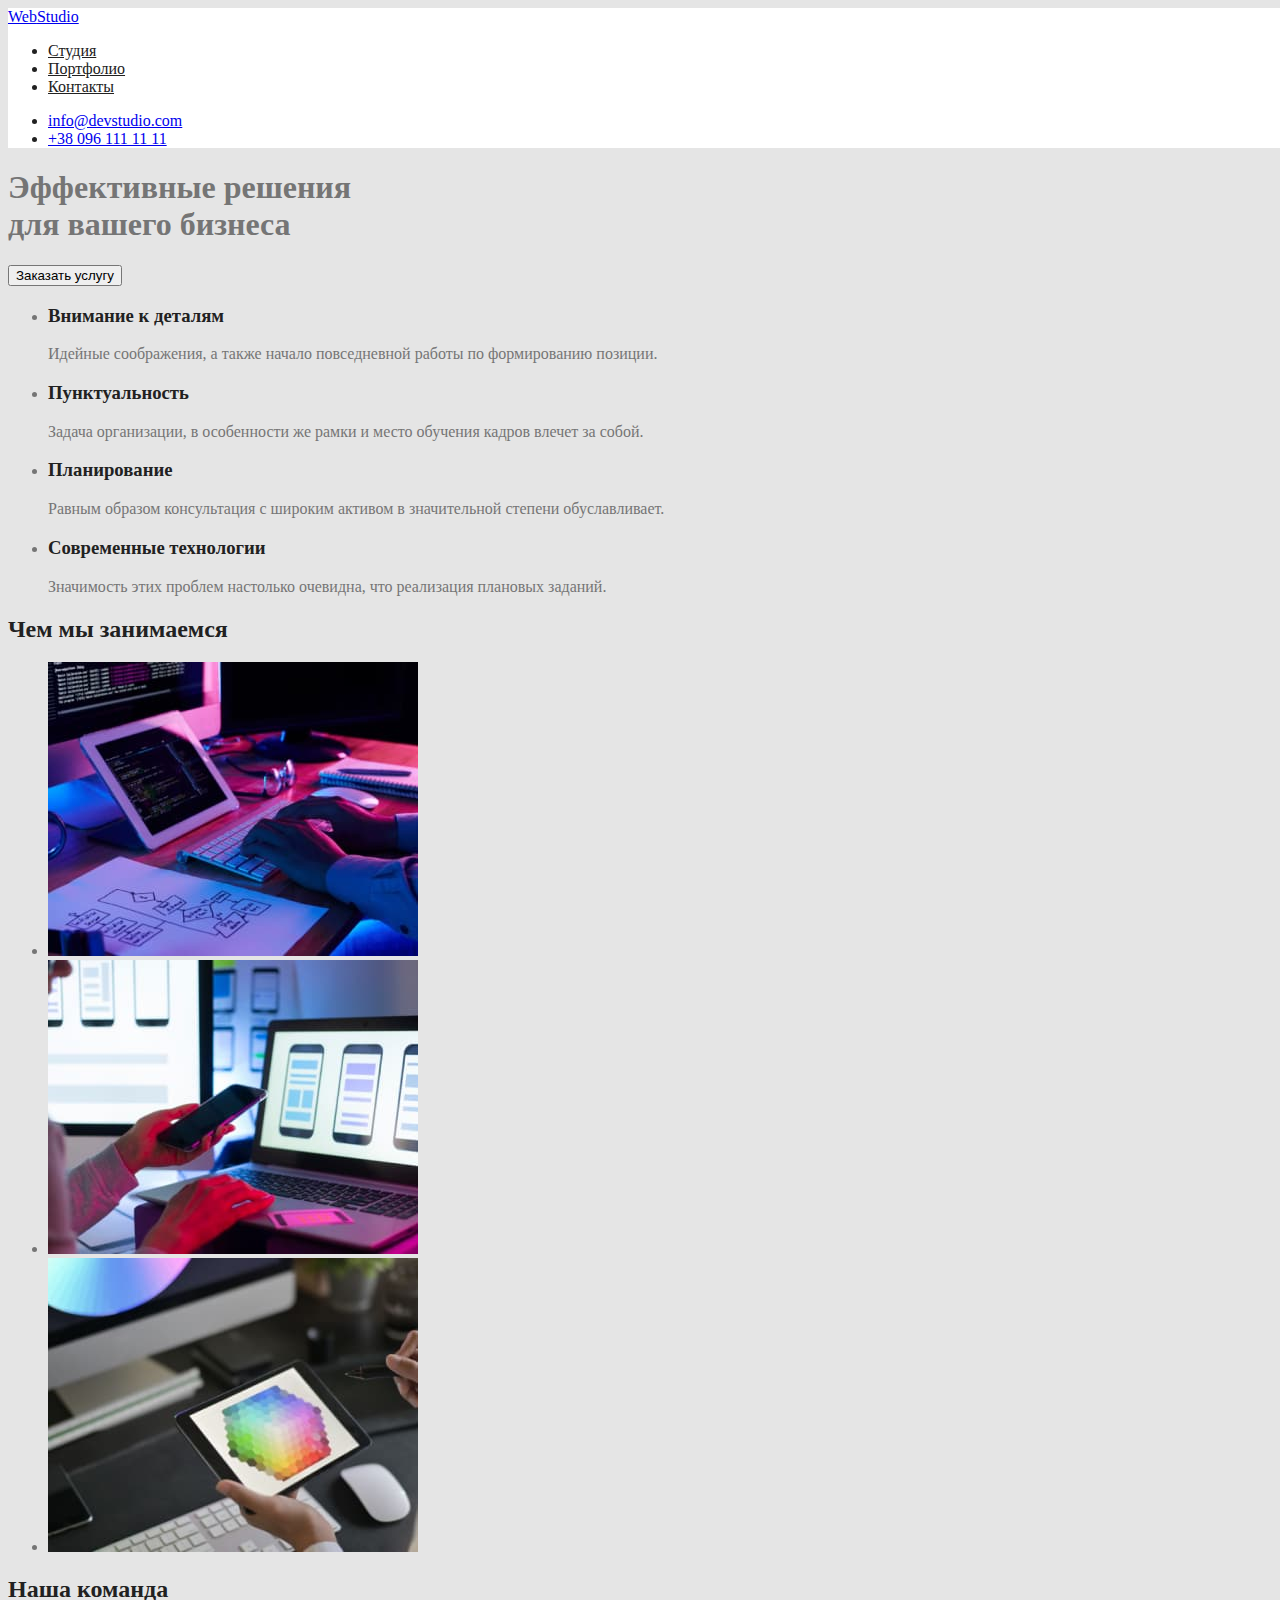
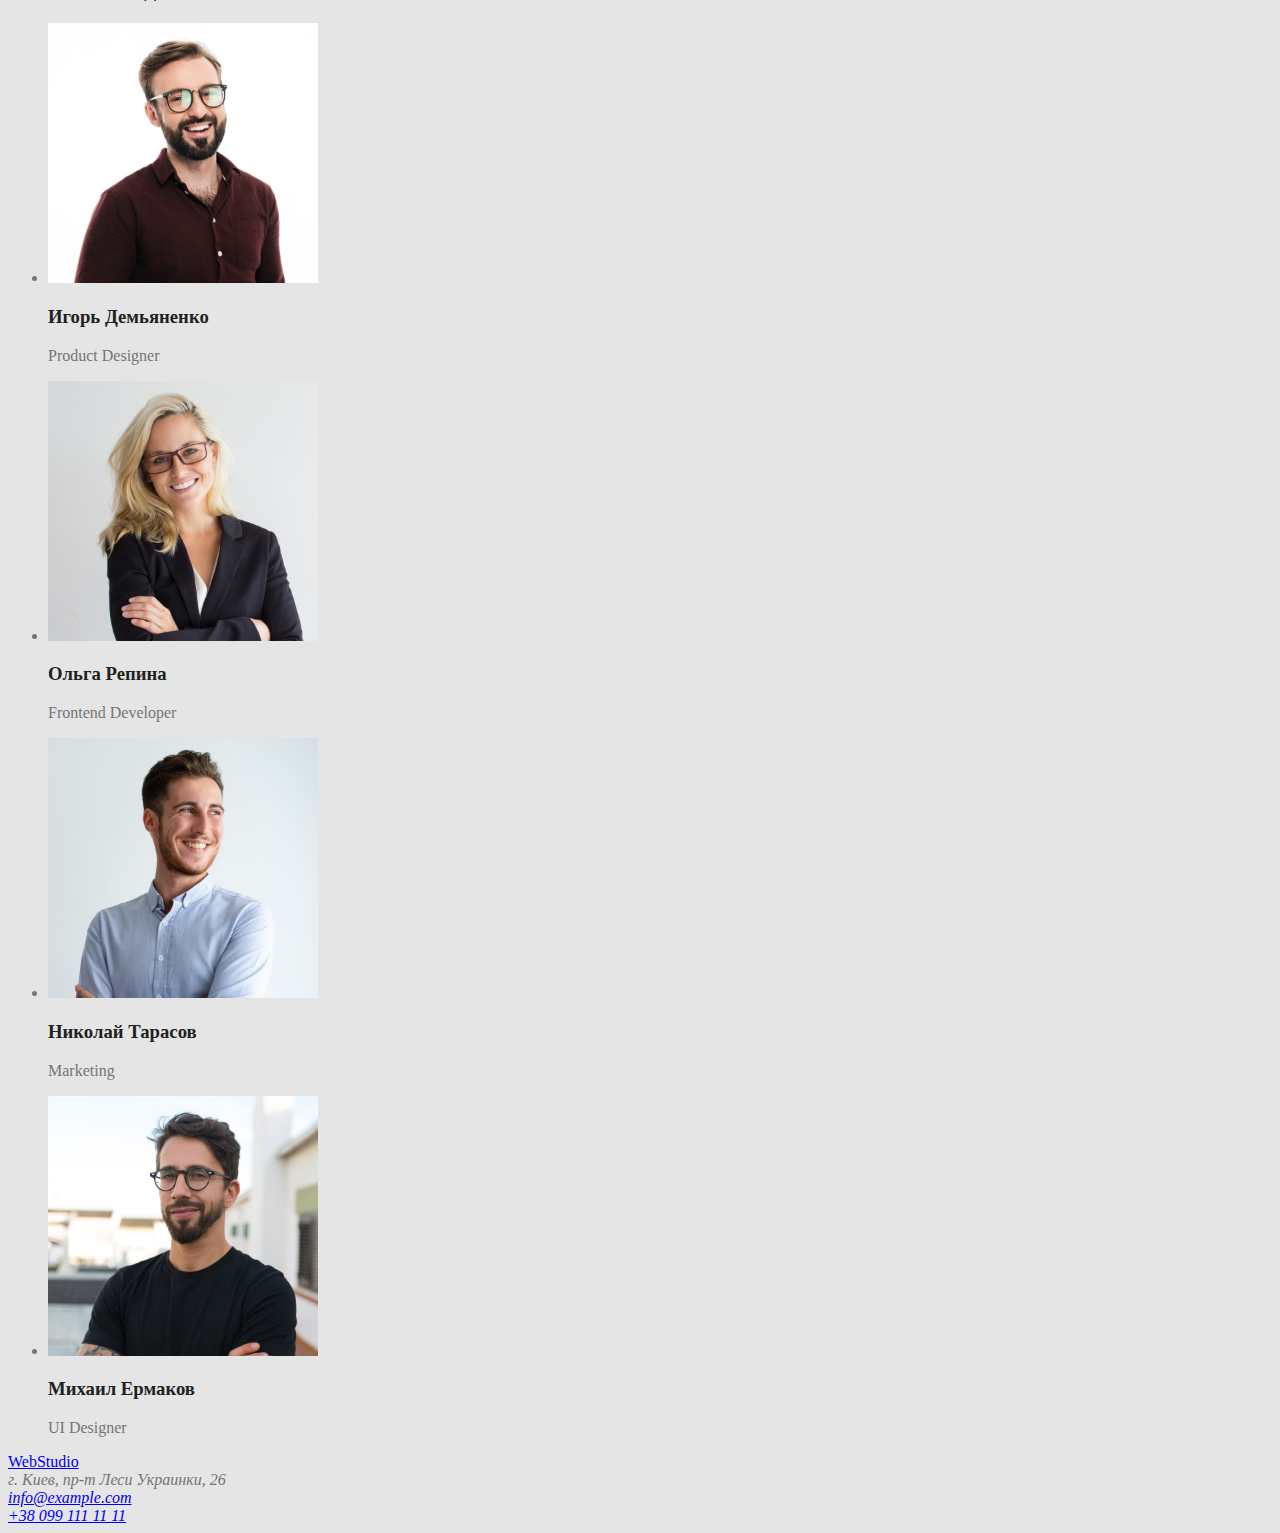
==== index.html @ e519d894 "add color of main text and titles" ====
<!DOCTYPE html>
<html lang="ru">
  <head>
    <meta charset="UTF-8" />
    <meta http-equiv="X-UA-Compatible" content="IE=edge" />
    <meta name="viewport" content="width=device-width, initial-scale=1.0" />
    <title>WebStudio</title>
    <link rel="stylesheet" href="./css/styles.css" />
  </head>
  <body>
    <!-- Шапка -->
    <header class="head">
      <nav>
        <a class="logo" href="./index.html" lang="en"
          ><span class="logo-color">Web</span>Studio</a
        >
        <ul>
          <li><a class="title" href="./index.html">Студия</a></li>
          <li><a class="title" href="./portfolio.html">Портфолио</a></li>
          <li><a class="title" href="">Контакты</a></li>
        </ul>
      </nav>
      <ul>
        <li><a href="mailto:info@devstudio.com">info@devstudio.com</a></li>
        <li><a href="tel:+380961111111">+38 096 111 11 11</a></li>
      </ul>
    </header>
    <main>
      <!-- Секция герой -->
      <section class="hero">
        <h1>
          Эффективные решения <br />
          для вашего бизнеса
        </h1>
        <button type="button">Заказать услугу</button>
      </section>
      <!-- Секция без заголовка -->
      <section>
        <h2 hidden>Ценности нашей компании</h2>
        <ul>
          <li>
            <h3 class="title">Внимание к деталям</h3>
            <p>
              Идейные соображения, а также начало повседневной работы по
              формированию позиции.
            </p>
          </li>
          <li>
            <h3 class="title">Пунктуальность</h3>
            <p>
              Задача организации, в особенности же рамки и место обучения кадров
              влечет за собой.
            </p>
          </li>
          <li>
            <h3 class="title">Планирование</h3>
            <p>
              Равным образом консультация с широким активом в значительной
              степени обуславливает.
            </p>
          </li>
          <li>
            <h3 class="title">Современные технологии</h3>
            <p>
              Значимость этих проблем настолько очевидна, что реализация
              плановых заданий.
            </p>
          </li>
        </ul>
      </section>
      <!-- Чем занимаемся -->
      <section>
        <h2 class="title">Чем мы занимаемся</h2>
        <ul>
          <li>
            <img
              width="370"
              src="./images/img-1-section-2.jpg"
              alt="Изображение работы с планшетом и компьютером"
            />
          </li>
          <li>
            <img
              width="370"
              src="./images/img-2-section-2.jpg"
              alt="Изображение работы с ноутбуком и телефоном"
            />
          </li>
          <li>
            <img
              width="370"
              src="./images/img-3-section-2.jpg"
              alt="Изображение работы с планшетом"
            />
          </li>
        </ul>
      </section>
      <!-- Наша команда -->
      <section>
        <h2 class="title">Наша команда</h2>
        <ul>
          <li>
            <img
              width="270"
              src="./images/img-product-designer.jpg"
              alt="Фото Игорь Демьяненко"
            />
            <h3 class="title">Игорь Демьяненко</h3>
            <p lang="en">Product Designer</p>
          </li>
          <li>
            <img
              width="270"
              src="./images/img-frontend-developer.jpg"
              alt="Фото Ольга Репина"
            />
            <h3 class="title">Ольга Репина</h3>
            <p lang="en">Frontend Developer</p>
          </li>
          <li>
            <img
              width="270"
              src="./images/img-marketing.jpg"
              alt="Фото Николай Тарасов"
            />
            <h3 class="title">Николай Тарасов</h3>
            <p lang="en">Marketing</p>
          </li>
          <li>
            <img
              width="270"
              src="./images/img-ui-designer.jpg"
              alt="Фото Михаил Ермаков"
            />
            <h3 class="title">Михаил Ермаков</h3>
            <p lang="en">UI Designer</p>
          </li>
        </ul>
      </section>
    </main>
    <!-- Подвал -->
    <footer>
      <a href="./index.html" lang="en"><span>Web</span>Studio</a>
      <address>
        г. Киев, пр-т Леси Украинки, 26 <br />
        <a href="mailto:info@example.com">info@example.com</a> <br />
        <a href="tel:+380991111111">+38 099 111 11 11</a> <br />
      </address>
    </footer>
  </body>
</html>
---- css/styles.css ----
/* Основной цвет текста  #757575*/
/* Цвет текста заголовков #212121 */
/* Цвет текста адреса (почта и тел) rgba(255, 255, 255, 0.6) */
/* Цвет текста при активности #2196F3 */
:root {
  --title-color: #212121;
  --main-text-color: #757575;
}

body {
  width: 1600px;
  color: var(--main-text-color);
  background-color: #e5e5e5;
}

.head {
  color: var(--title-color);
  background-color: #ffffff;
}

.title {
  color: var(--title-color);
}
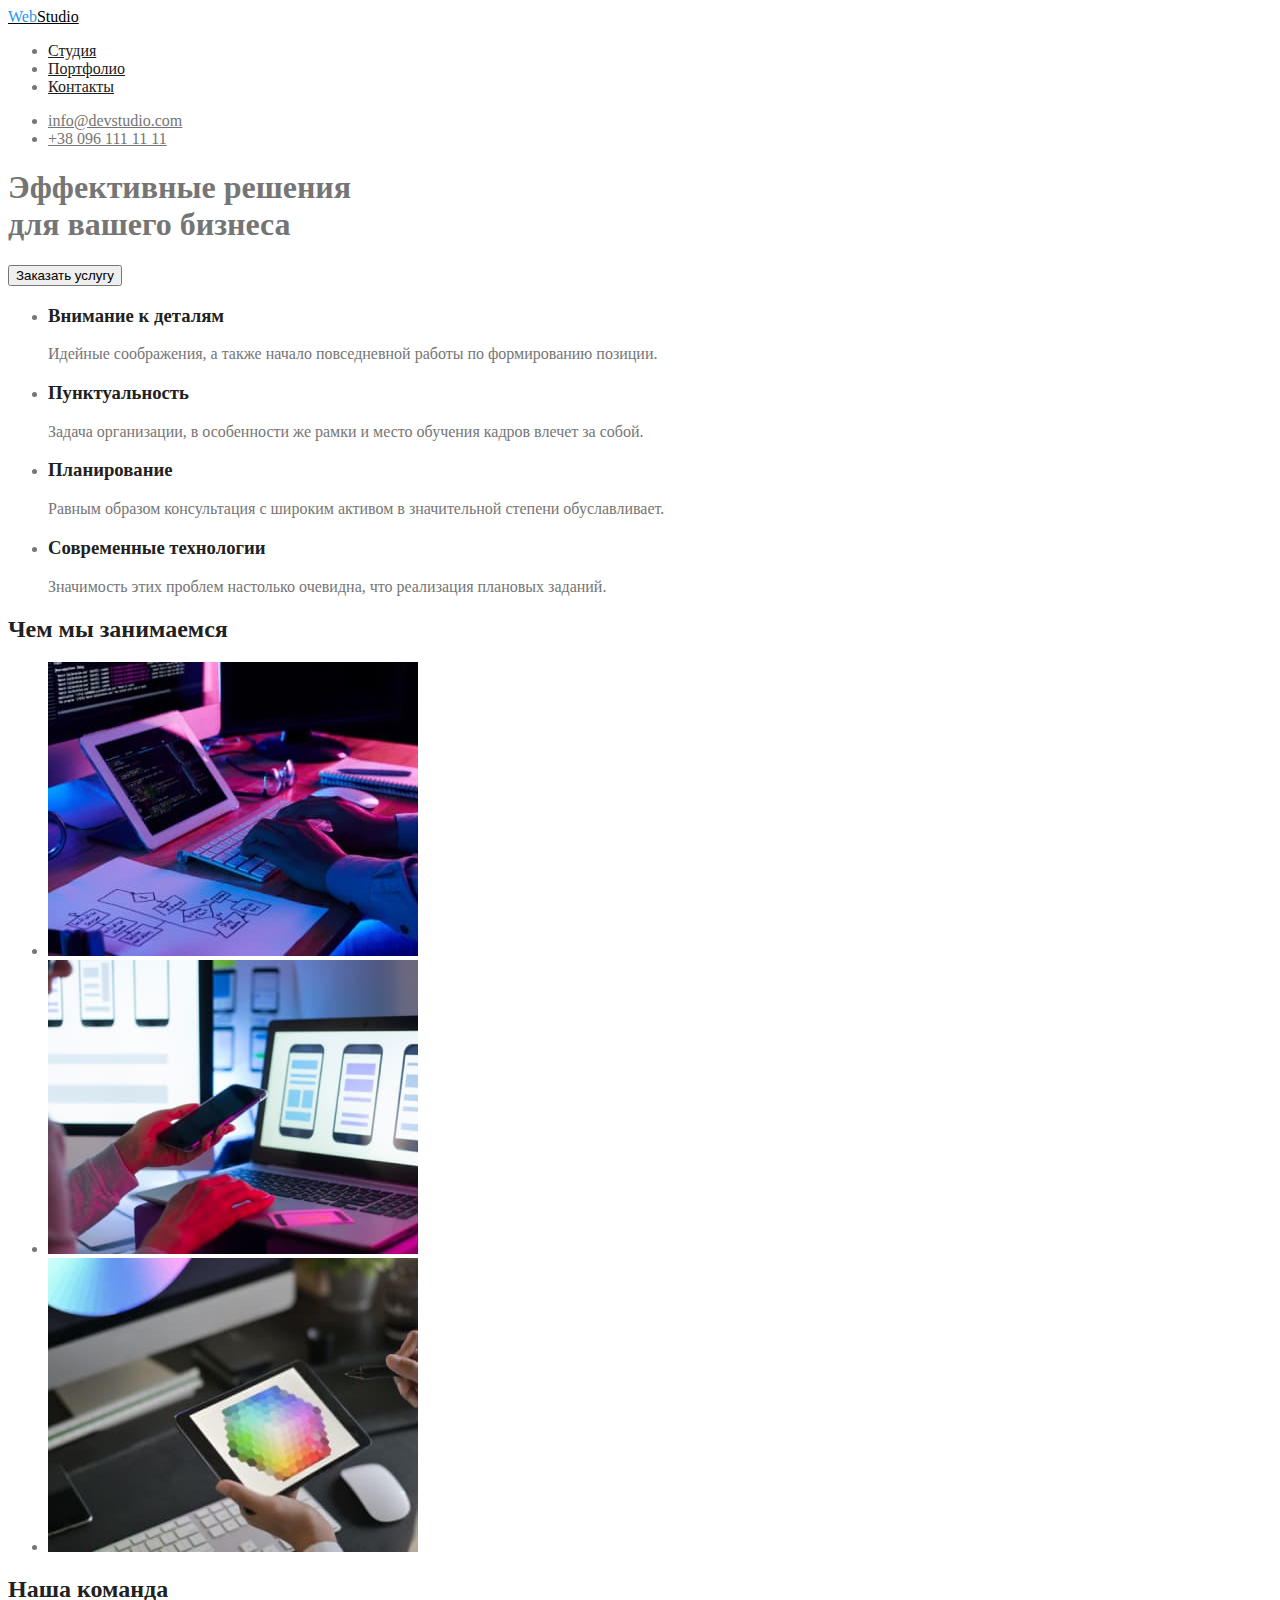
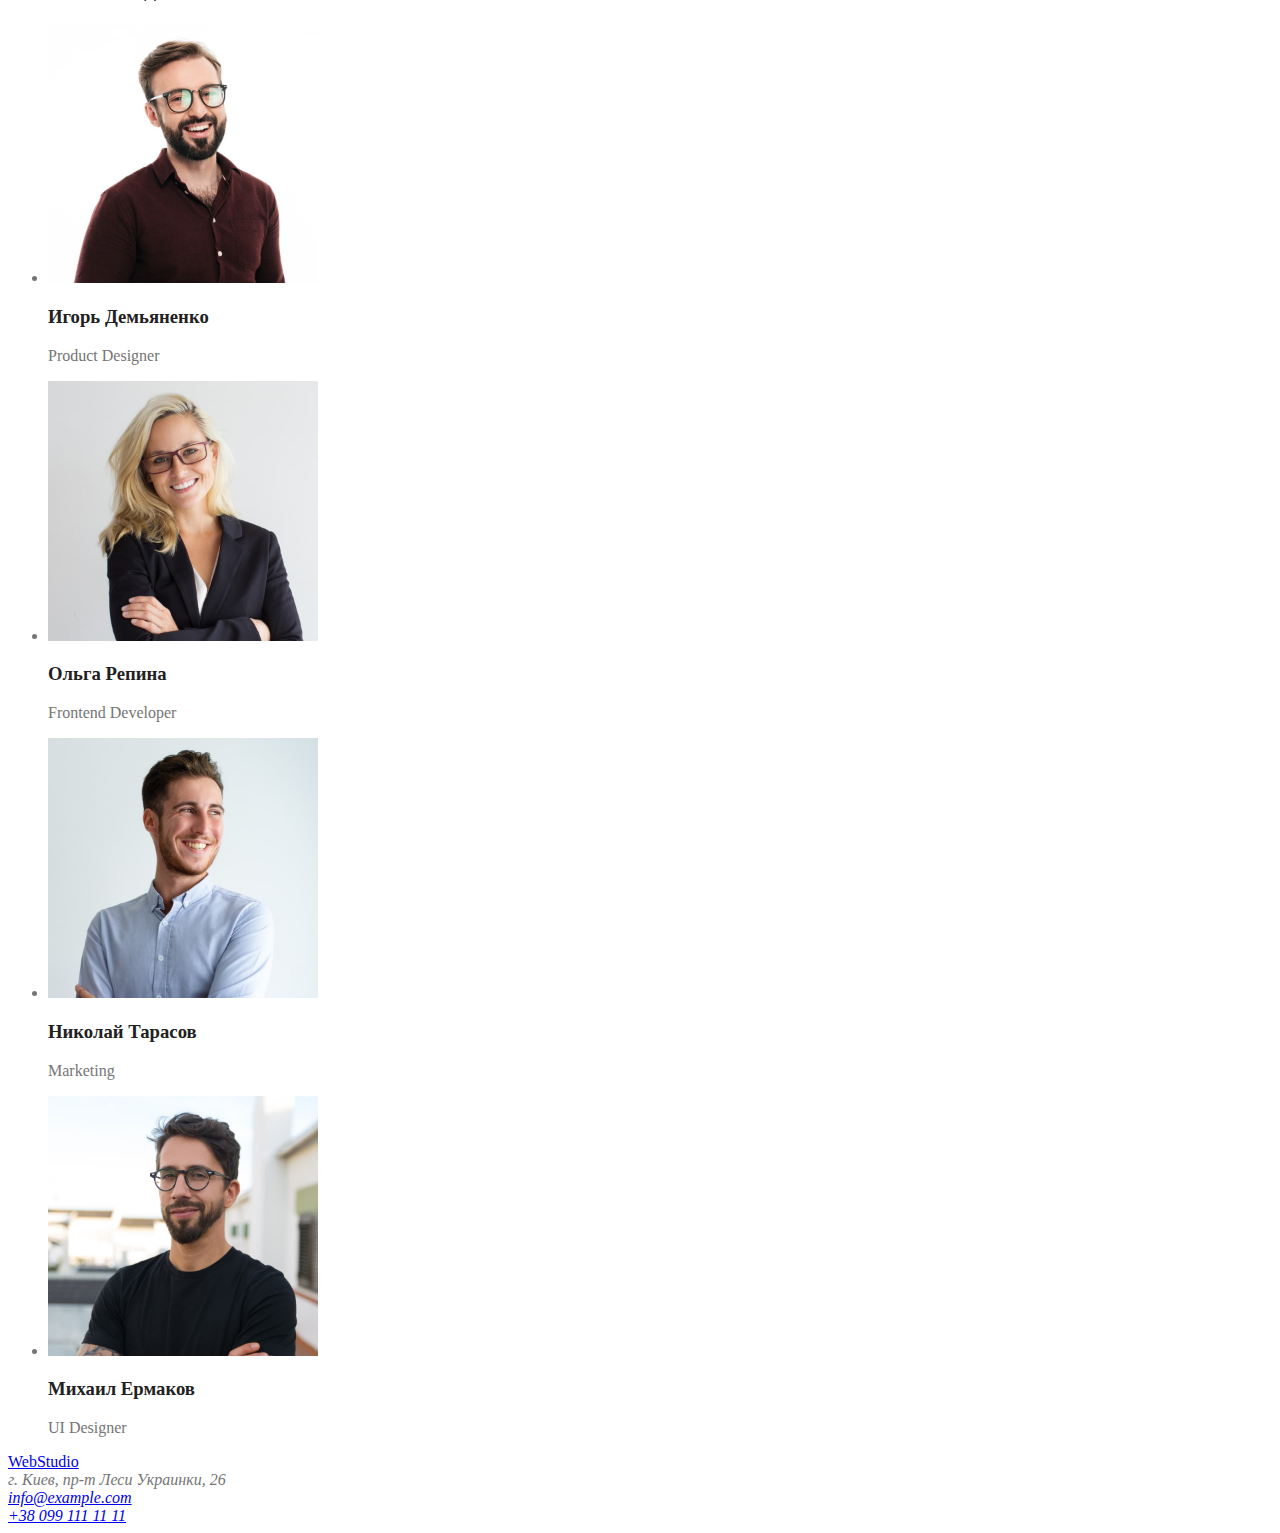
==== commit 91599e7a: "finish header text color and focus" ====
--- a/index.html
+++ b/index.html
@@ -21,8 +21,14 @@
         </ul>
       </nav>
       <ul>
-        <li><a href="mailto:info@devstudio.com">info@devstudio.com</a></li>
-        <li><a href="tel:+380961111111">+38 096 111 11 11</a></li>
+        <li>
+          <a class="tel-mail" href="mailto:info@devstudio.com"
+            >info@devstudio.com</a
+          >
+        </li>
+        <li>
+          <a class="tel-mail" href="tel:+380961111111">+38 096 111 11 11</a>
+        </li>
       </ul>
     </header>
     <main>
--- a/css/styles.css
+++ b/css/styles.css
@@ -5,19 +5,37 @@
 :root {
   --title-color: #212121;
   --main-text-color: #757575;
+  --activ-text-color: #2196f3;
 }
 
 body {
   width: 1600px;
   color: var(--main-text-color);
-  background-color: #e5e5e5;
-}
-
-.head {
-  color: var(--title-color);
   background-color: #ffffff;
 }
 
 .title {
   color: var(--title-color);
 }
+
+.head .logo {
+  color: #000000;
+}
+
+.head .logo-color {
+  color: #2196f3;
+}
+
+.head .tel-mail {
+  color: var(--main-text-color);
+}
+
+.head .title:hover,
+.head .title:focus {
+  color: var(--activ-text-color);
+}
+
+.head .tel-mail:hover,
+.head .tel-mail:focus {
+  color: var(--activ-text-color);
+}
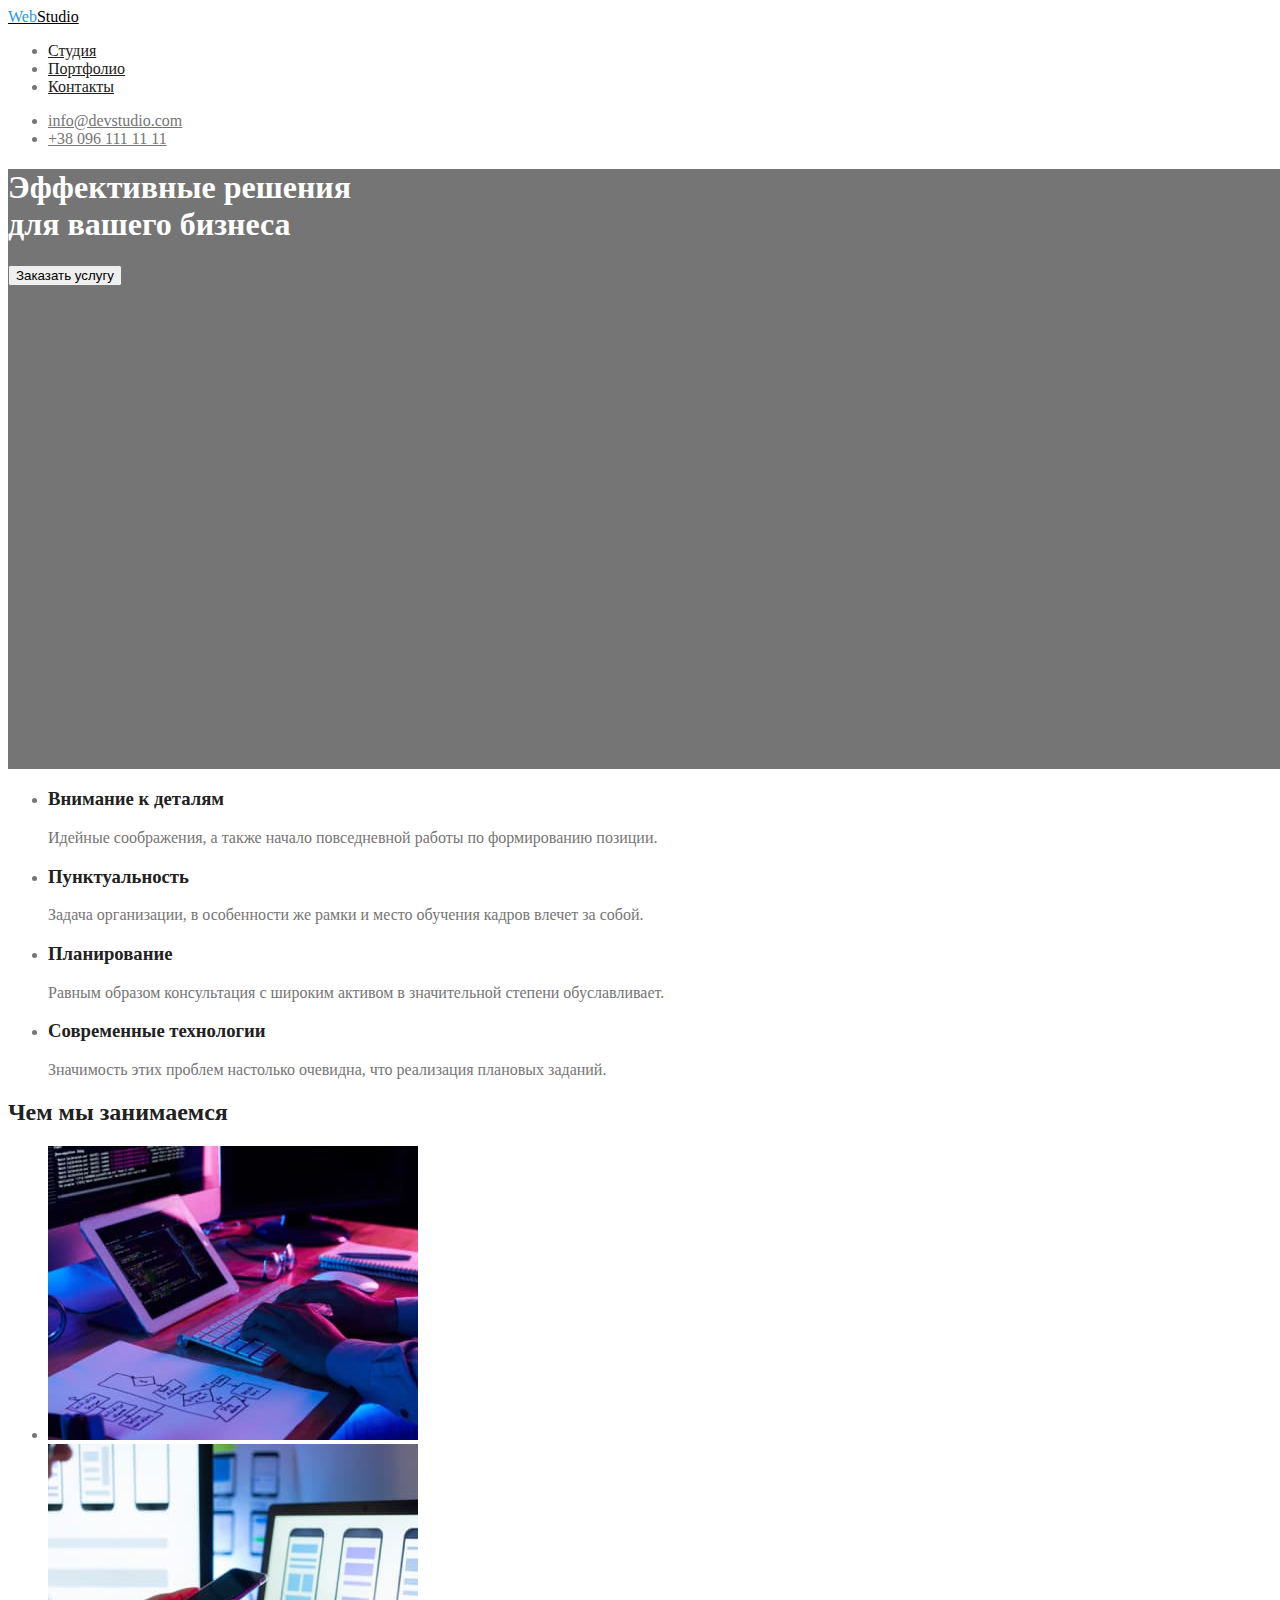
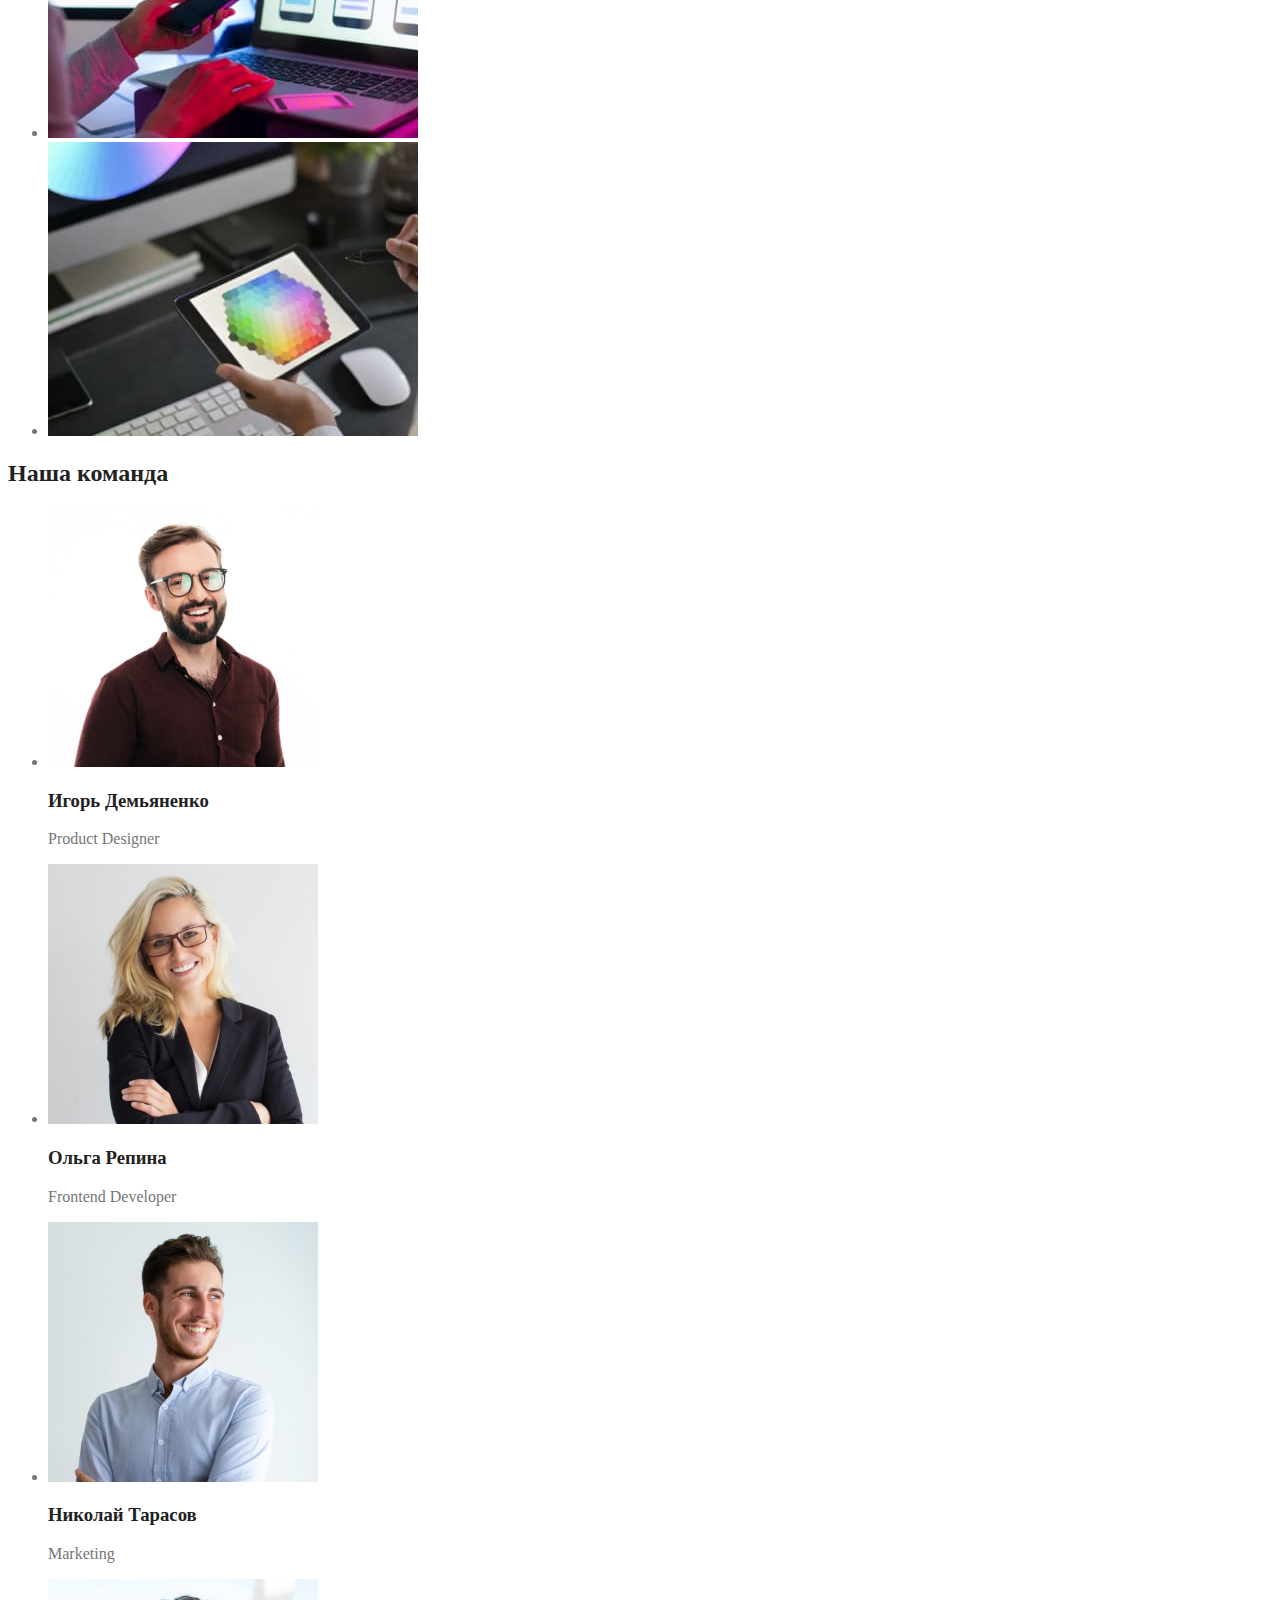
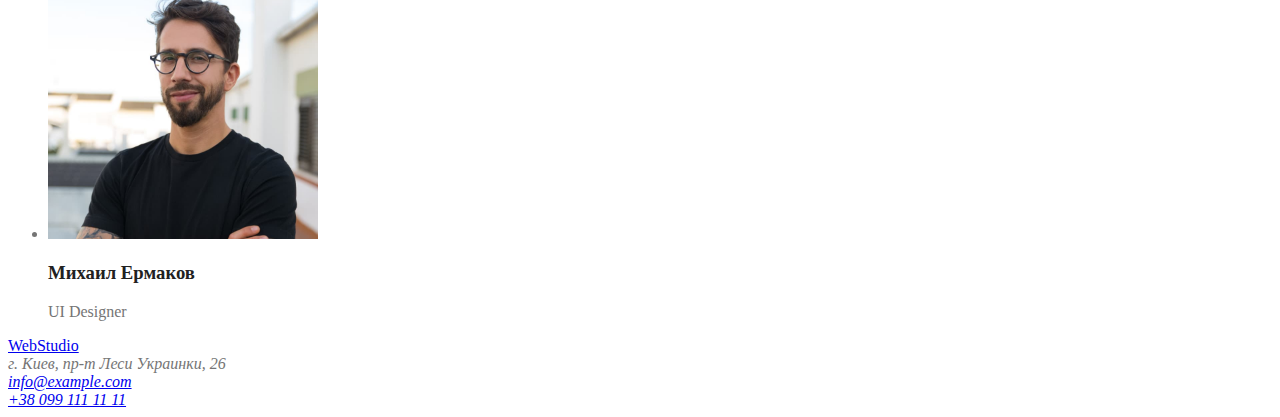
==== commit 2777d4cb: "decor some hero" ====
--- a/index.html
+++ b/index.html
@@ -34,7 +34,7 @@
     <main>
       <!-- Секция герой -->
       <section class="hero">
-        <h1>
+        <h1 class="hero-title">
           Эффективные решения <br />
           для вашего бизнеса
         </h1>
--- a/css/styles.css
+++ b/css/styles.css
@@ -39,3 +39,12 @@
 .head .tel-mail:focus {
   color: var(--activ-text-color);
 }
+
+.hero {
+  height: 600px;
+  background-color: #757575;
+}
+
+.hero-title {
+  color: #ffffff;
+}
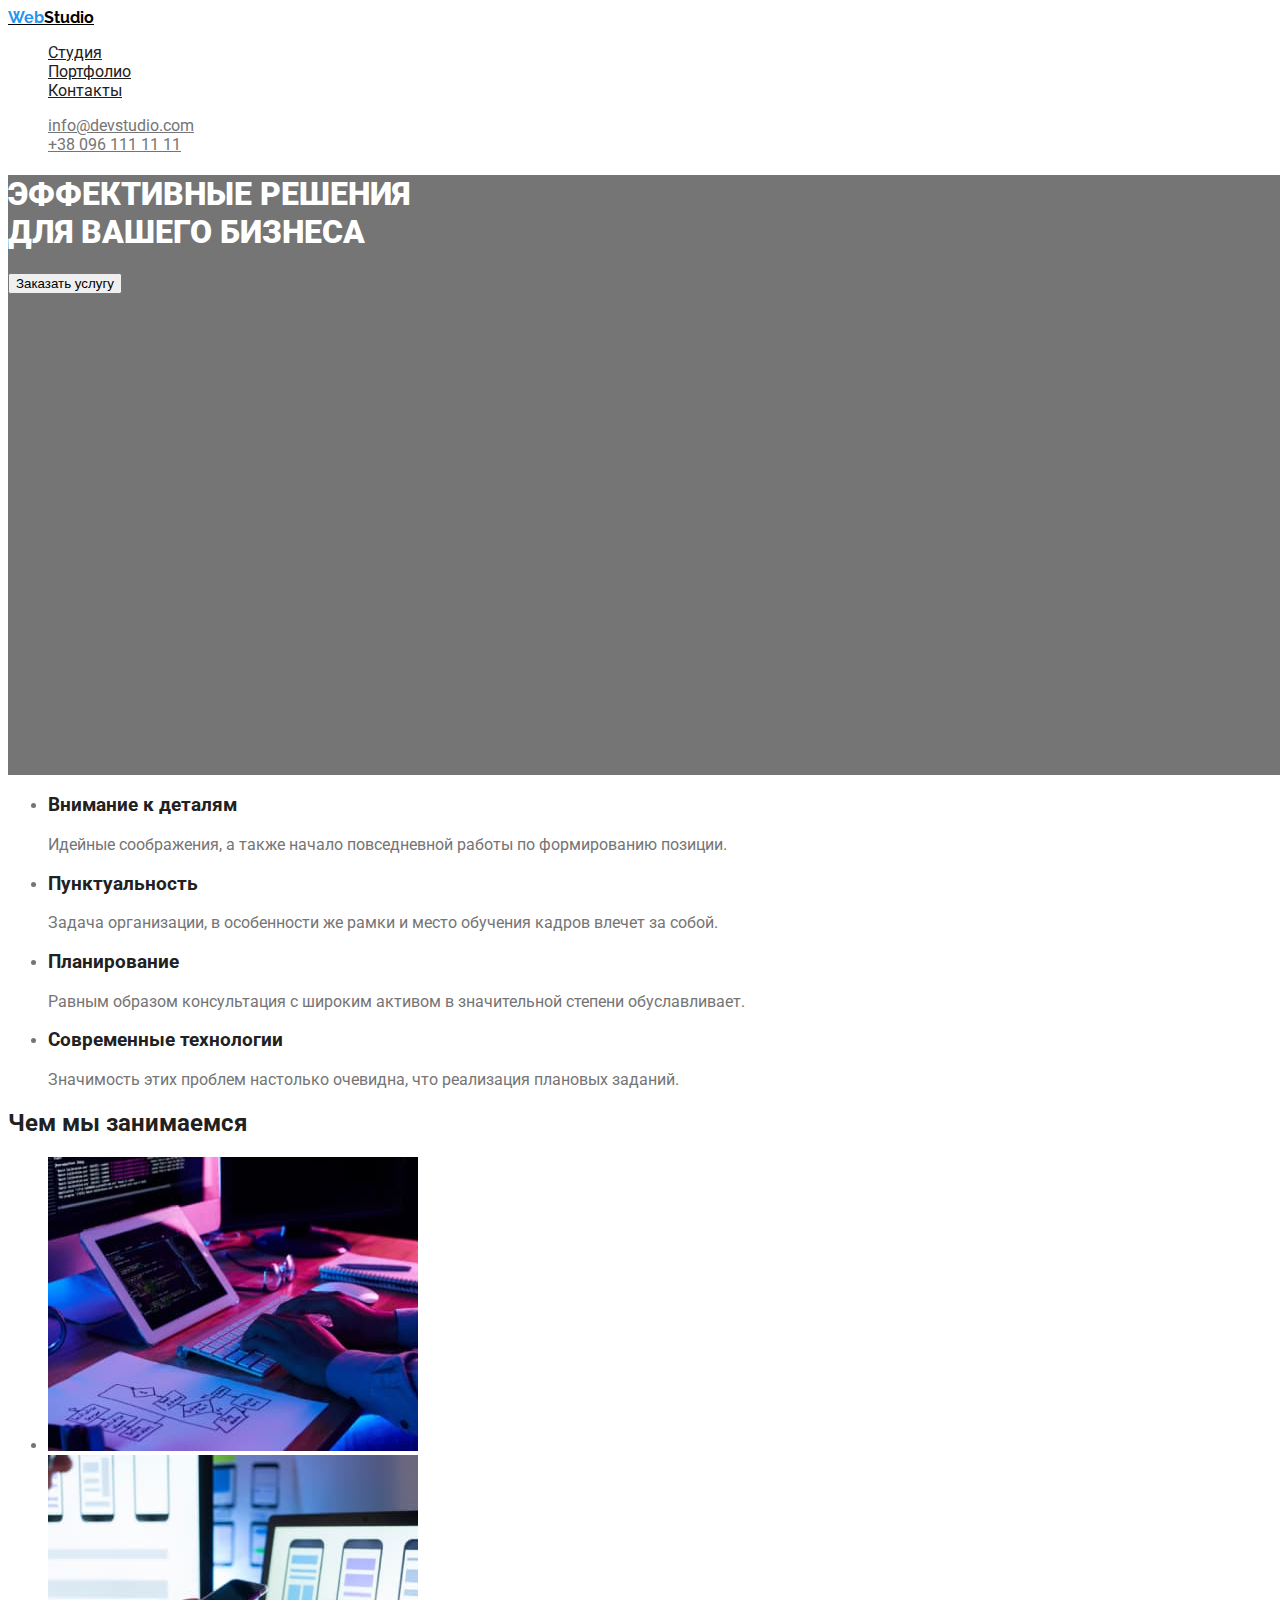
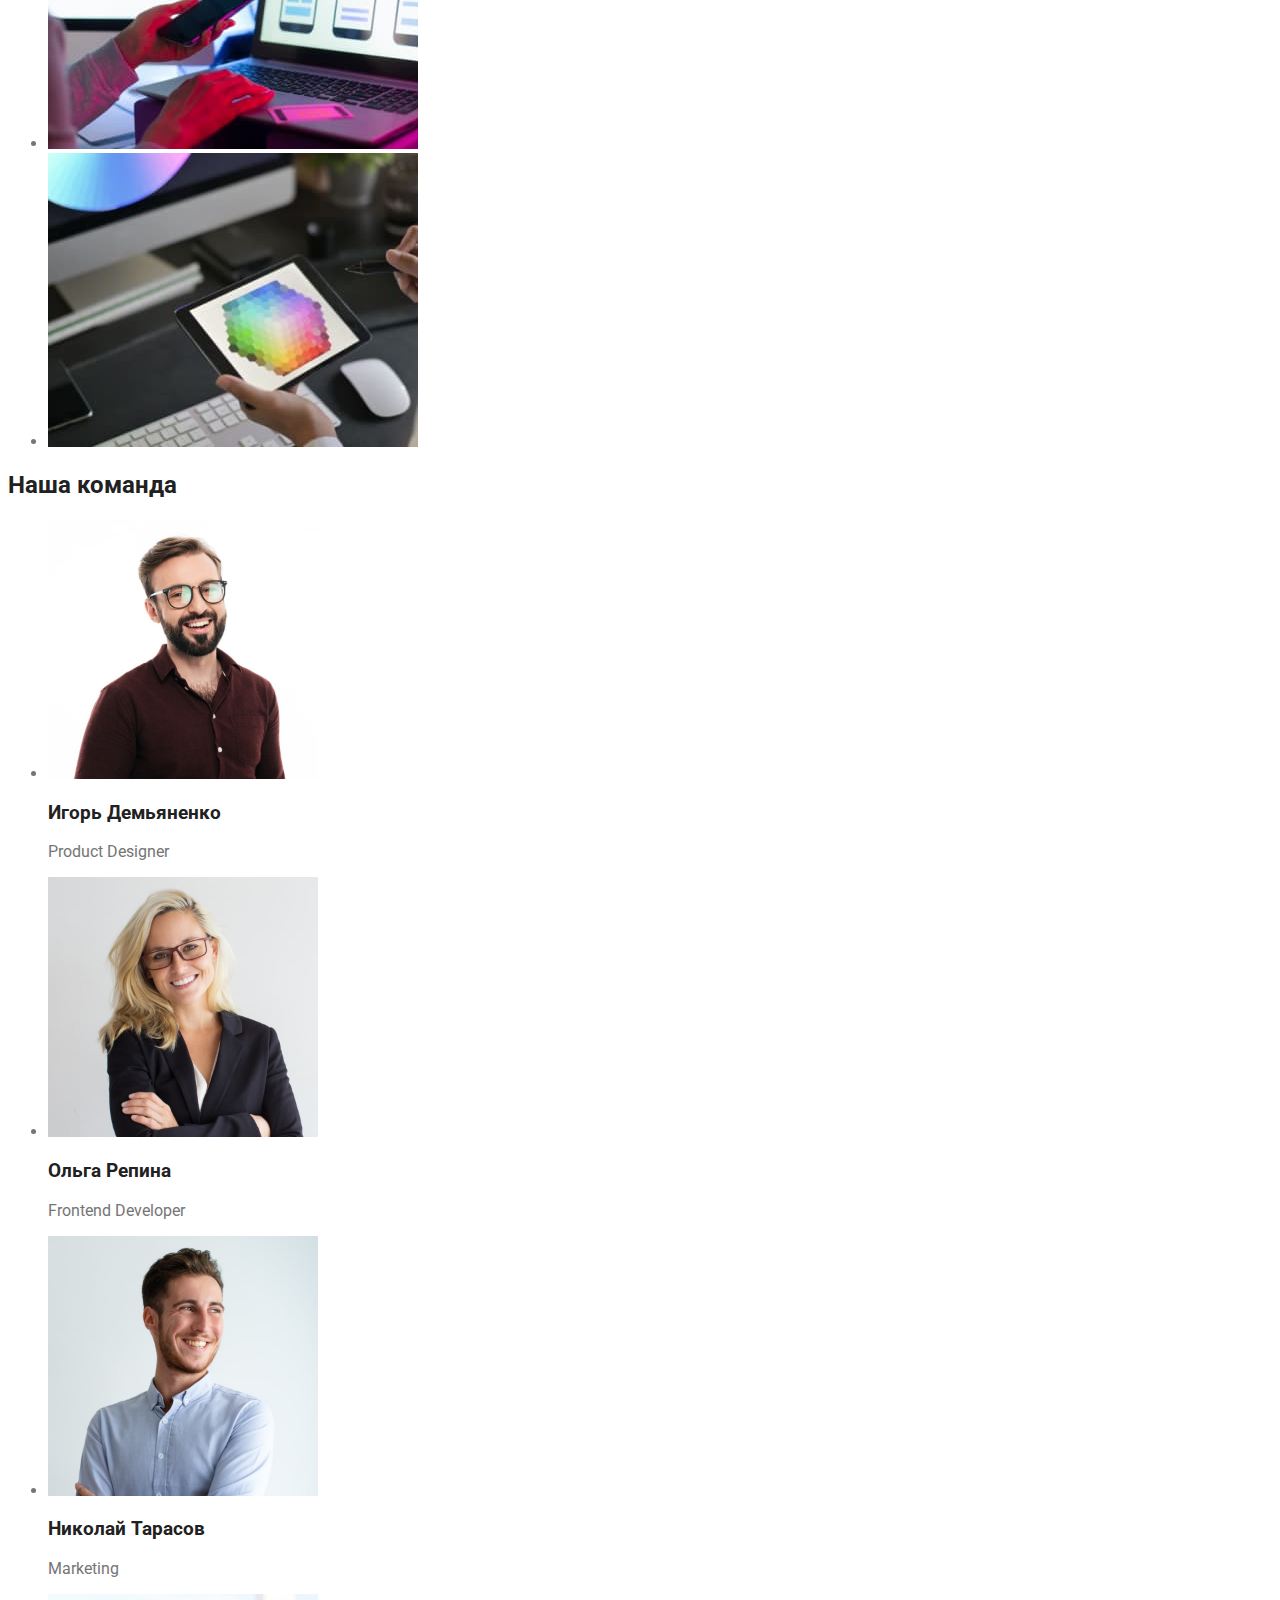
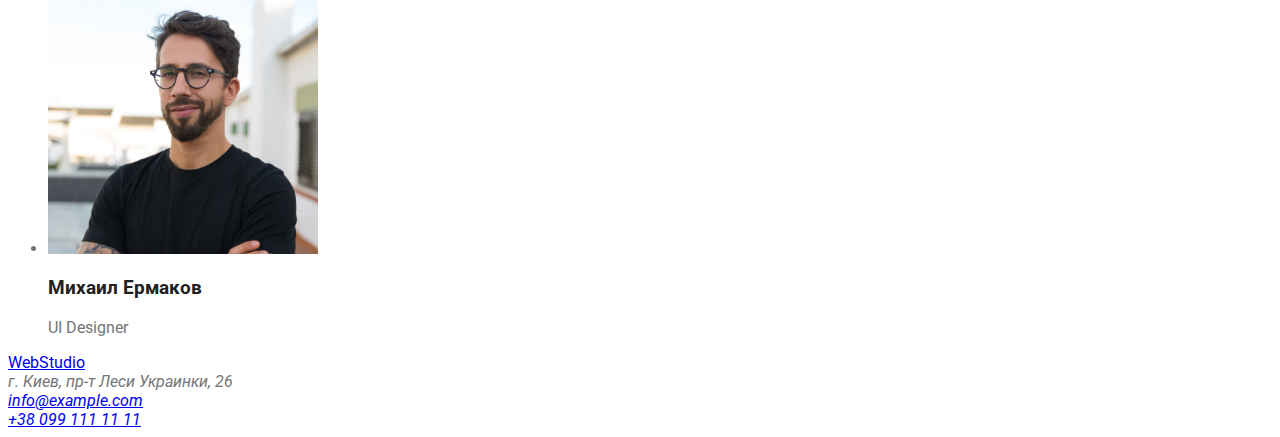
==== commit 219e6e7f: "add fonts and decor header" ====
--- a/index.html
+++ b/index.html
@@ -6,21 +6,27 @@
     <meta name="viewport" content="width=device-width, initial-scale=1.0" />
     <title>WebStudio</title>
     <link rel="stylesheet" href="./css/styles.css" />
+    <link rel="preconnect" href="https://fonts.googleapis.com" />
+    <link rel="preconnect" href="https://fonts.gstatic.com" crossorigin />
+    <link
+      href="https://fonts.googleapis.com/css2?family=Raleway:wght@700&family=Roboto:wght@400;500;700;900&display=swap"
+      rel="stylesheet"
+    />
   </head>
   <body>
     <!-- Шапка -->
     <header class="head">
       <nav>
         <a class="logo" href="./index.html" lang="en"
-          ><span class="logo-color">Web</span>Studio</a
+          ><span class="logo-color logo">Web</span>Studio</a
         >
-        <ul>
+        <ul class="head-list">
           <li><a class="title" href="./index.html">Студия</a></li>
           <li><a class="title" href="./portfolio.html">Портфолио</a></li>
           <li><a class="title" href="">Контакты</a></li>
         </ul>
       </nav>
-      <ul>
+      <ul class="head-list">
         <li>
           <a class="tel-mail" href="mailto:info@devstudio.com"
             >info@devstudio.com</a
--- a/css/styles.css
+++ b/css/styles.css
@@ -12,22 +12,29 @@
   width: 1600px;
   color: var(--main-text-color);
   background-color: #ffffff;
+  font-family: "Roboto", sans-serif;
 }
 
 .title {
   color: var(--title-color);
 }
 
-.head .logo {
+.logo {
   color: #000000;
+  font-family: "Raleway", sans-serif;
+  font-weight: 700;
 }
 
-.head .logo-color {
+.logo-color {
   color: #2196f3;
 }
 
-.head .tel-mail {
+.tel-mail {
   color: var(--main-text-color);
+}
+
+.head-list {
+  list-style: none;
 }
 
 .head .title:hover,
@@ -47,4 +54,6 @@
 
 .hero-title {
   color: #ffffff;
+  text-transform: uppercase;
+  font-weight: 900;
 }
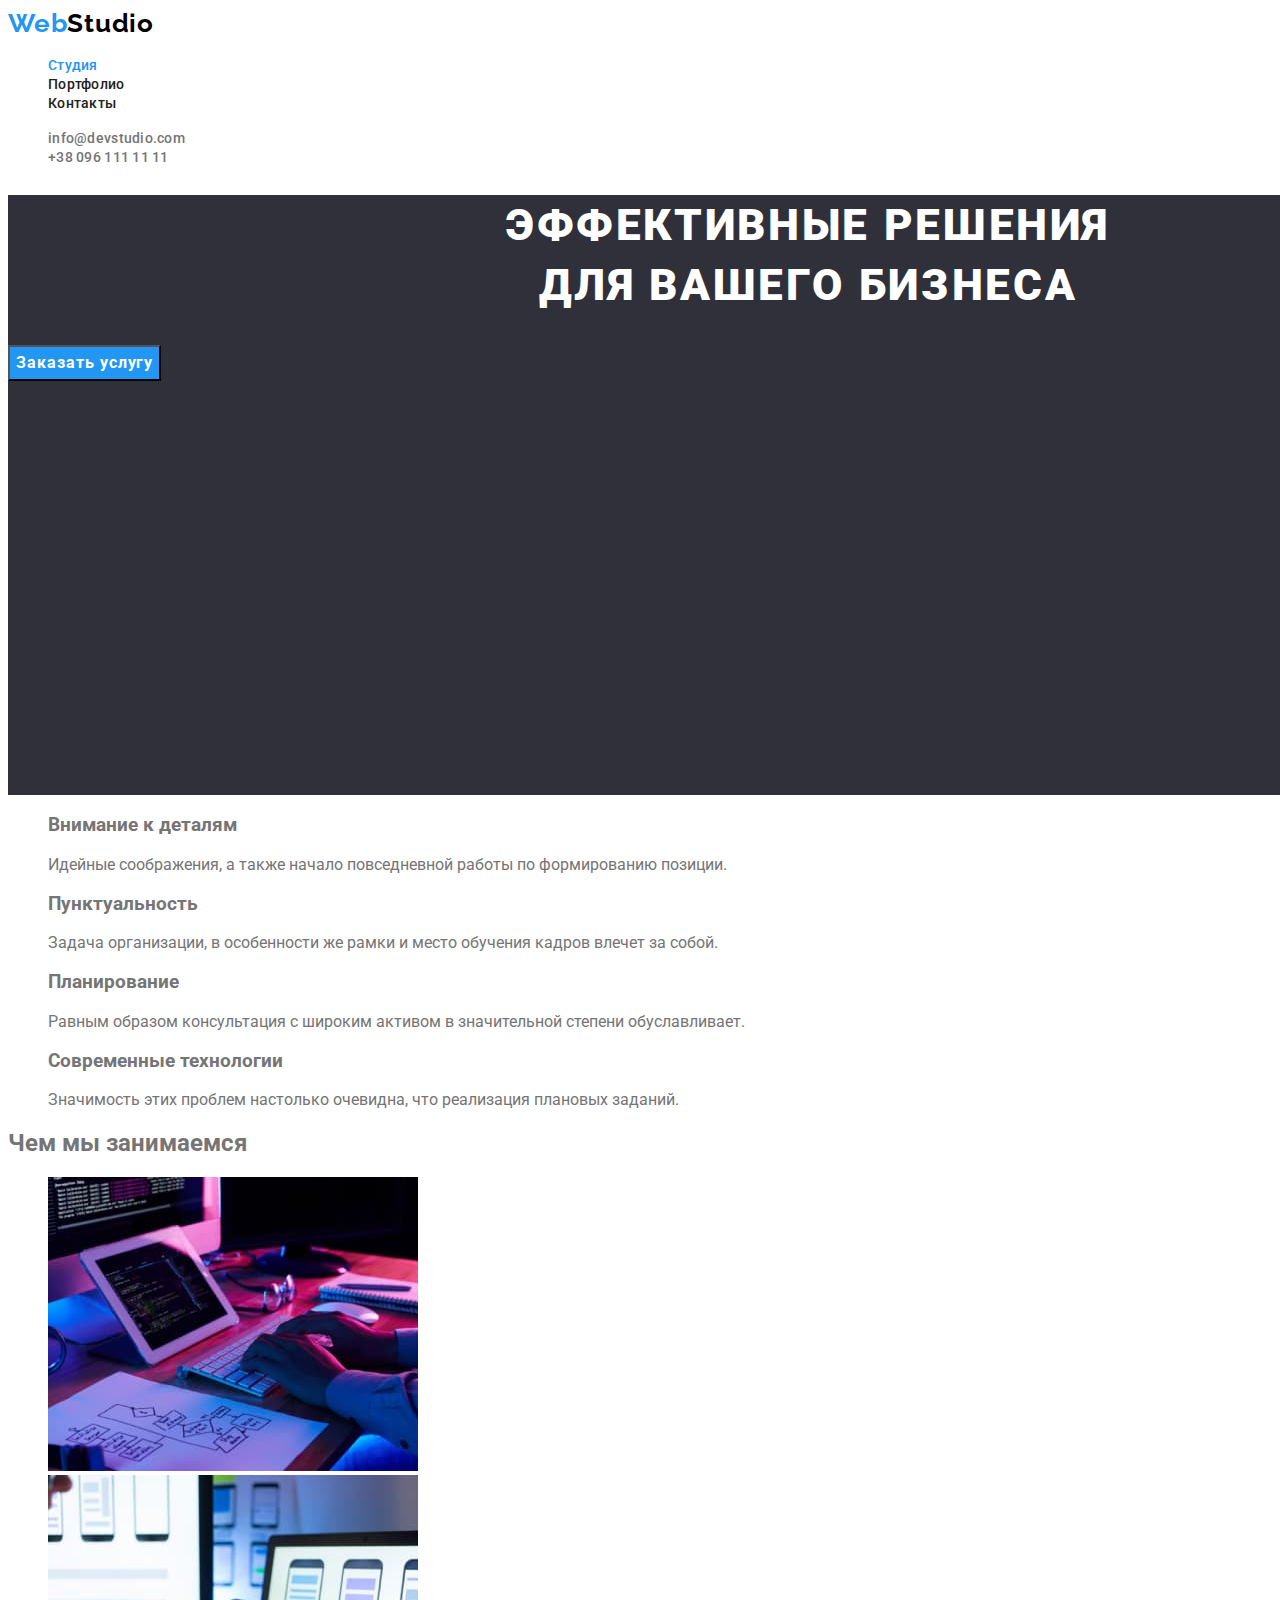
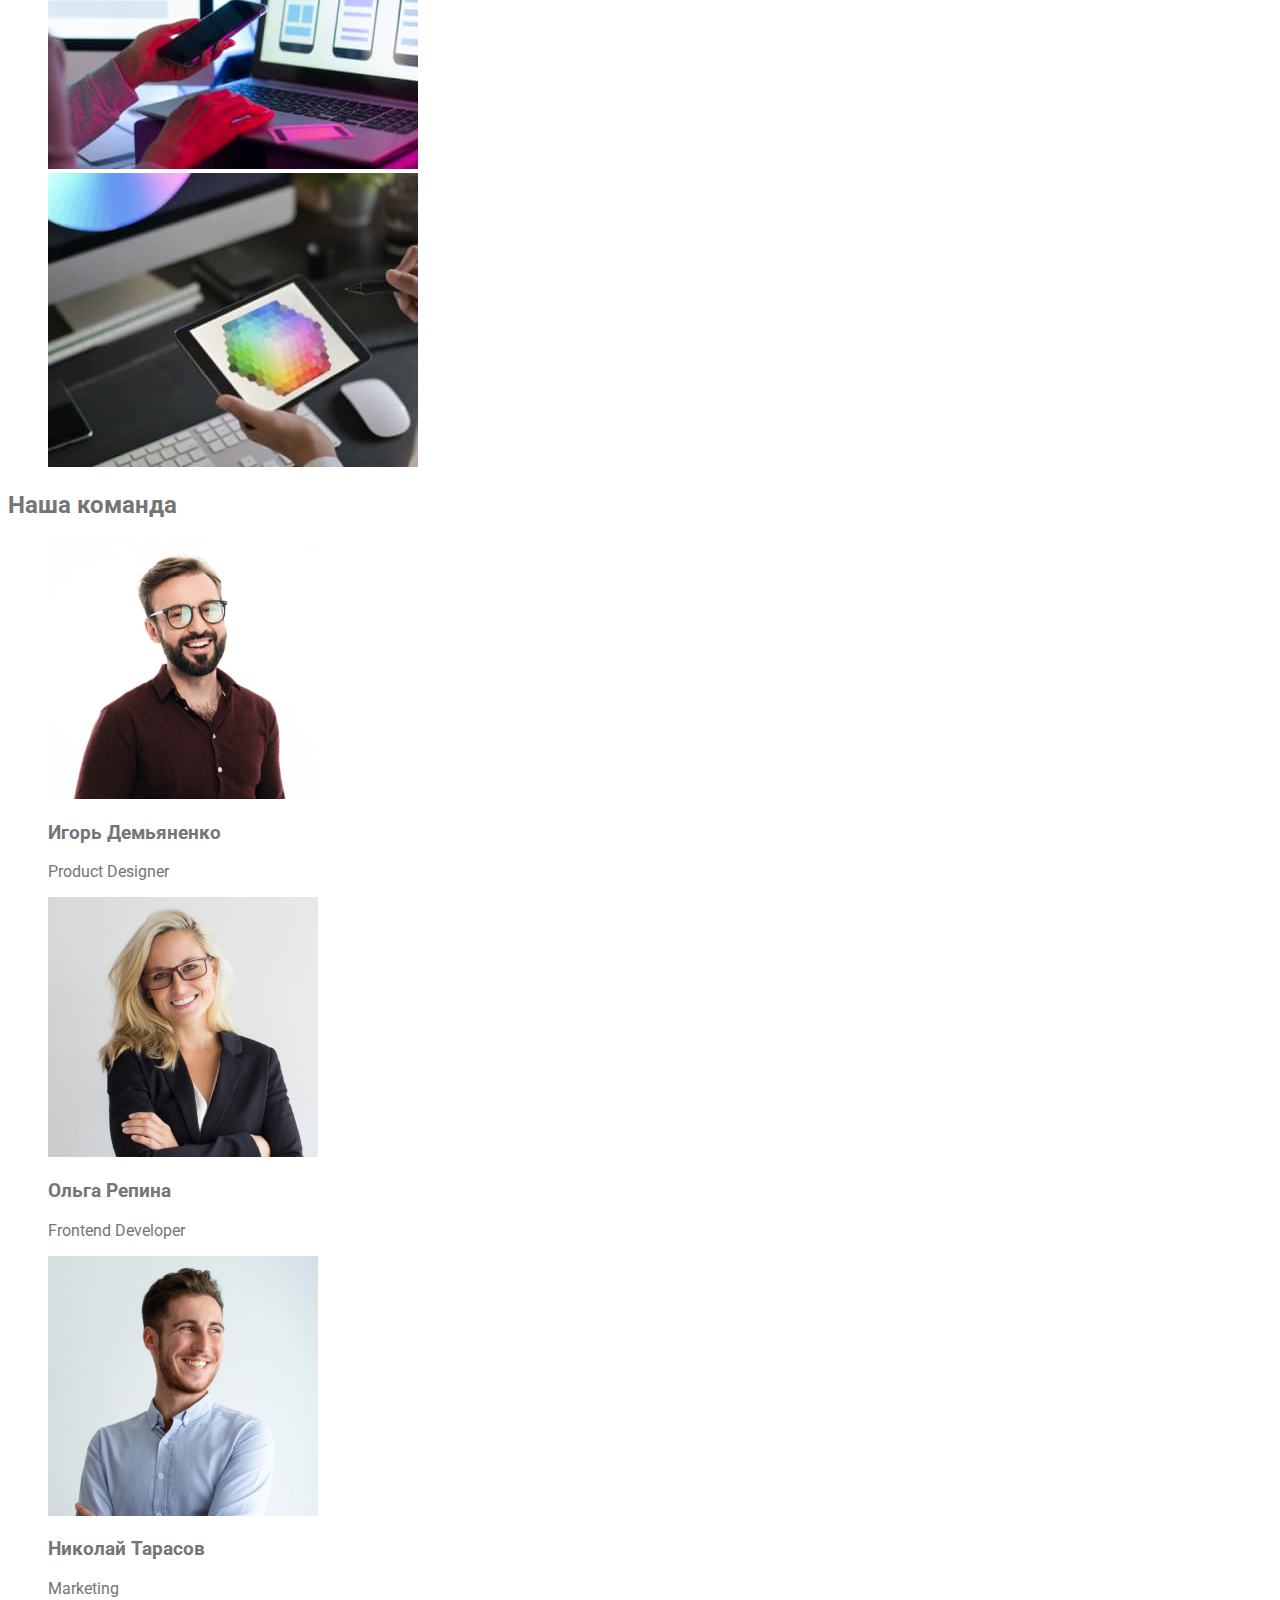
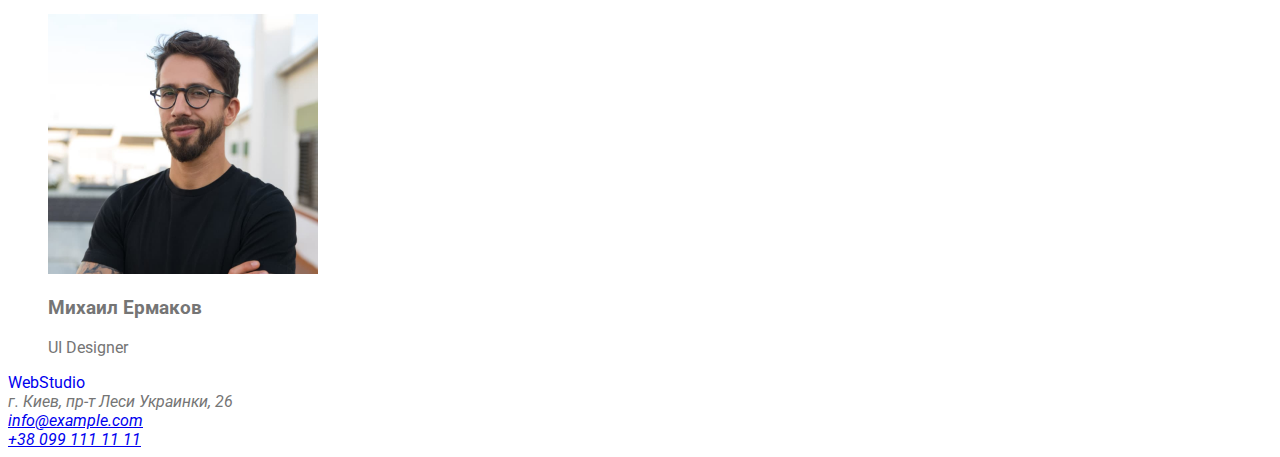
==== commit 02da5897: "add classes and style header and hero" ====
--- a/index.html
+++ b/index.html
@@ -5,35 +5,41 @@
     <meta http-equiv="X-UA-Compatible" content="IE=edge" />
     <meta name="viewport" content="width=device-width, initial-scale=1.0" />
     <title>WebStudio</title>
-    <link rel="stylesheet" href="./css/styles.css" />
     <link rel="preconnect" href="https://fonts.googleapis.com" />
     <link rel="preconnect" href="https://fonts.gstatic.com" crossorigin />
     <link
       href="https://fonts.googleapis.com/css2?family=Raleway:wght@700&family=Roboto:wght@400;500;700;900&display=swap"
       rel="stylesheet"
     />
+    <link rel="stylesheet" href="./css/styles.css" />
   </head>
   <body>
     <!-- Шапка -->
     <header class="head">
       <nav>
-        <a class="logo" href="./index.html" lang="en"
+        <a class="logo link" href="./index.html" lang="en"
           ><span class="logo-color logo">Web</span>Studio</a
         >
         <ul class="head-list">
-          <li><a class="title" href="./index.html">Студия</a></li>
-          <li><a class="title" href="./portfolio.html">Портфолио</a></li>
-          <li><a class="title" href="">Контакты</a></li>
+          <li class="list">
+            <a class="head-title link current" href="./index.html">Студия</a>
+          </li>
+          <li class="list">
+            <a class="head-title link" href="./portfolio.html">Портфолио</a>
+          </li>
+          <li class="list"><a class="head-title link" href="">Контакты</a></li>
         </ul>
       </nav>
       <ul class="head-list">
         <li>
-          <a class="tel-mail" href="mailto:info@devstudio.com"
+          <a class="tel-mail link" href="mailto:info@devstudio.com"
             >info@devstudio.com</a
           >
         </li>
         <li>
-          <a class="tel-mail" href="tel:+380961111111">+38 096 111 11 11</a>
+          <a class="tel-mail link" href="tel:+380961111111"
+            >+38 096 111 11 11</a
+          >
         </li>
       </ul>
     </header>
@@ -44,34 +50,34 @@
           Эффективные решения <br />
           для вашего бизнеса
         </h1>
-        <button type="button">Заказать услугу</button>
+        <button class="hero-button" type="button">Заказать услугу</button>
       </section>
       <!-- Секция без заголовка -->
       <section>
-        <h2 hidden>Ценности нашей компании</h2>
+        <h2 class="visually-hidden">Ценности нашей компании</h2>
         <ul>
-          <li>
+          <li class="list">
             <h3 class="title">Внимание к деталям</h3>
             <p>
               Идейные соображения, а также начало повседневной работы по
               формированию позиции.
             </p>
           </li>
-          <li>
+          <li class="list">
             <h3 class="title">Пунктуальность</h3>
             <p>
               Задача организации, в особенности же рамки и место обучения кадров
               влечет за собой.
             </p>
           </li>
-          <li>
+          <li class="list">
             <h3 class="title">Планирование</h3>
             <p>
               Равным образом консультация с широким активом в значительной
               степени обуславливает.
             </p>
           </li>
-          <li>
+          <li class="list">
             <h3 class="title">Современные технологии</h3>
             <p>
               Значимость этих проблем настолько очевидна, что реализация
@@ -84,21 +90,21 @@
       <section>
         <h2 class="title">Чем мы занимаемся</h2>
         <ul>
-          <li>
+          <li class="list">
             <img
               width="370"
               src="./images/img-1-section-2.jpg"
               alt="Изображение работы с планшетом и компьютером"
             />
           </li>
-          <li>
+          <li class="list">
             <img
               width="370"
               src="./images/img-2-section-2.jpg"
               alt="Изображение работы с ноутбуком и телефоном"
             />
           </li>
-          <li>
+          <li class="list">
             <img
               width="370"
               src="./images/img-3-section-2.jpg"
@@ -111,7 +117,7 @@
       <section>
         <h2 class="title">Наша команда</h2>
         <ul>
-          <li>
+          <li class="list">
             <img
               width="270"
               src="./images/img-product-designer.jpg"
@@ -120,7 +126,7 @@
             <h3 class="title">Игорь Демьяненко</h3>
             <p lang="en">Product Designer</p>
           </li>
-          <li>
+          <li class="list">
             <img
               width="270"
               src="./images/img-frontend-developer.jpg"
@@ -129,7 +135,7 @@
             <h3 class="title">Ольга Репина</h3>
             <p lang="en">Frontend Developer</p>
           </li>
-          <li>
+          <li class="list">
             <img
               width="270"
               src="./images/img-marketing.jpg"
@@ -138,7 +144,7 @@
             <h3 class="title">Николай Тарасов</h3>
             <p lang="en">Marketing</p>
           </li>
-          <li>
+          <li class="list">
             <img
               width="270"
               src="./images/img-ui-designer.jpg"
@@ -152,11 +158,15 @@
     </main>
     <!-- Подвал -->
     <footer>
-      <a href="./index.html" lang="en"><span>Web</span>Studio</a>
-      <address>
+      <a class="link" href="./index.html" lang="en"><span>Web</span>Studio</a>
+      <address foot-address>
         г. Киев, пр-т Леси Украинки, 26 <br />
-        <a href="mailto:info@example.com">info@example.com</a> <br />
-        <a href="tel:+380991111111">+38 099 111 11 11</a> <br />
+        <a class="foot-tel-mail" href="mailto:info@example.com"
+          >info@example.com</a
+        >
+        <br />
+        <a class="foot-tel-mail" href="tel:+380991111111">+38 099 111 11 11</a>
+        <br />
       </address>
     </footer>
   </body>
--- a/css/styles.css
+++ b/css/styles.css
@@ -13,16 +13,33 @@
   color: var(--main-text-color);
   background-color: #ffffff;
   font-family: "Roboto", sans-serif;
+  font-style: normal;
 }
 
-.title {
+.head-title {
   color: var(--title-color);
+  font-weight: 500;
+  font-size: 14px;
+  line-height: calc(16 / 14);
+  letter-spacing: 0.02em;
+}
+
+.link {
+  text-decoration: none;
+}
+
+.list {
+  list-style: none;
 }
 
 .logo {
   color: #000000;
   font-family: "Raleway", sans-serif;
   font-weight: 700;
+  font-style: normal;
+  font-size: 26px;
+  line-height: calc(31 / 26);
+  letter-spacing: 0.03em;
 }
 
 .logo-color {
@@ -31,14 +48,22 @@
 
 .tel-mail {
   color: var(--main-text-color);
+  font-weight: 500;
+  font-size: 14px;
+  line-height: calc(16 / 14);
+  letter-spacing: 0.02em;
 }
 
 .head-list {
   list-style: none;
 }
 
-.head .title:hover,
-.head .title:focus {
+.head-title:hover,
+.head-title:focus {
+  color: var(--activ-text-color);
+}
+
+.head-list .link.current {
   color: var(--activ-text-color);
 }
 
@@ -49,11 +74,44 @@
 
 .hero {
   height: 600px;
-  background-color: #757575;
+  background: #2f303a;
 }
 
 .hero-title {
   color: #ffffff;
   text-transform: uppercase;
   font-weight: 900;
+  text-align: center;
+  font-size: 44px;
+  line-height: calc(60 / 44);
+  letter-spacing: 0.06em;
 }
+
+.hero-button {
+  background-color: var(--activ-text-color);
+  color: #ffffff;
+  font-family: inherit;
+  font-style: inherit;
+  font-weight: 700;
+  font-size: 16px;
+  line-height: calc(30 / 16);
+  letter-spacing: 0.06em;
+}
+
+.hero-button:hover,
+.hero-button:focus {
+  background-color: #188ce8;
+}
+
+.visually-hidden {
+  position: absolute;
+  white-space: nowrap;
+  width: 1px;
+  height: 1px;
+  overflow: hidden;
+  border: 0;
+  padding: 0;
+  clip: rect(0 0 0 0);
+  clip-path: inset(50%);
+  margin: -1px;
+}
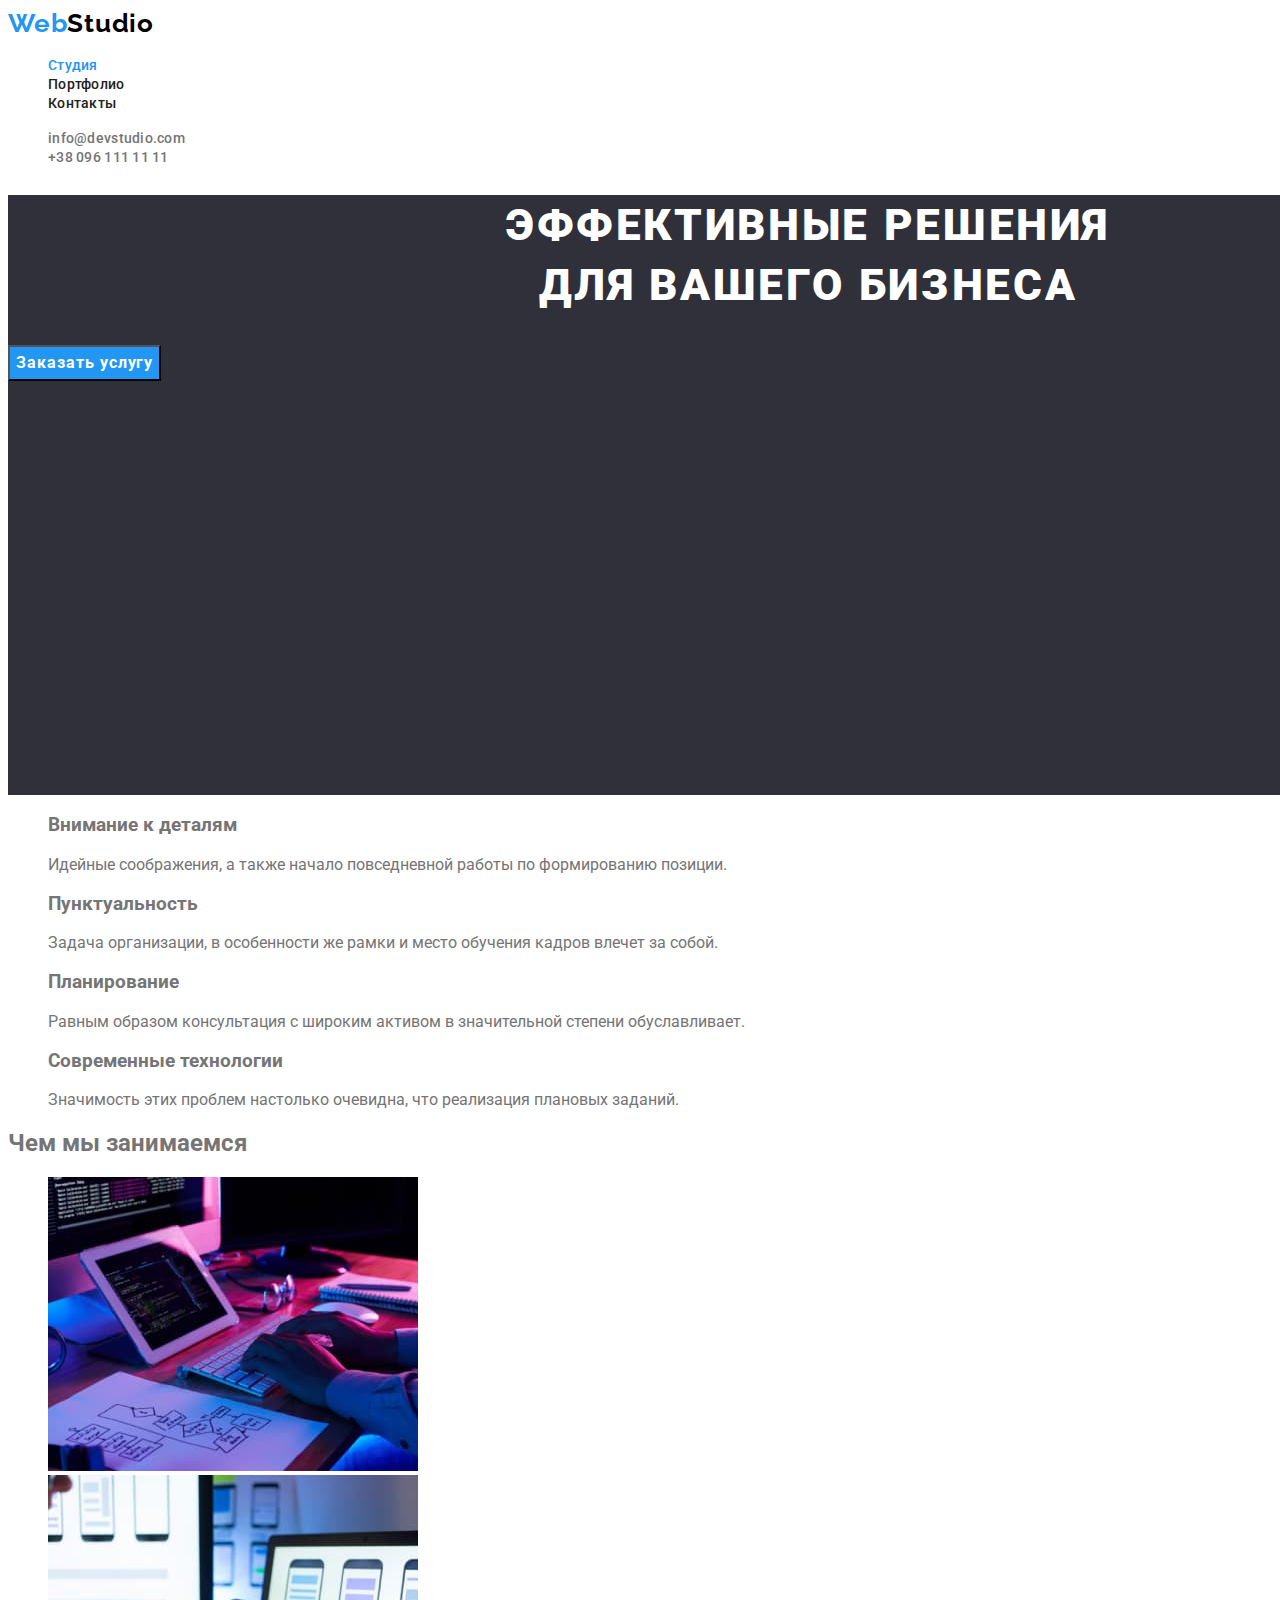
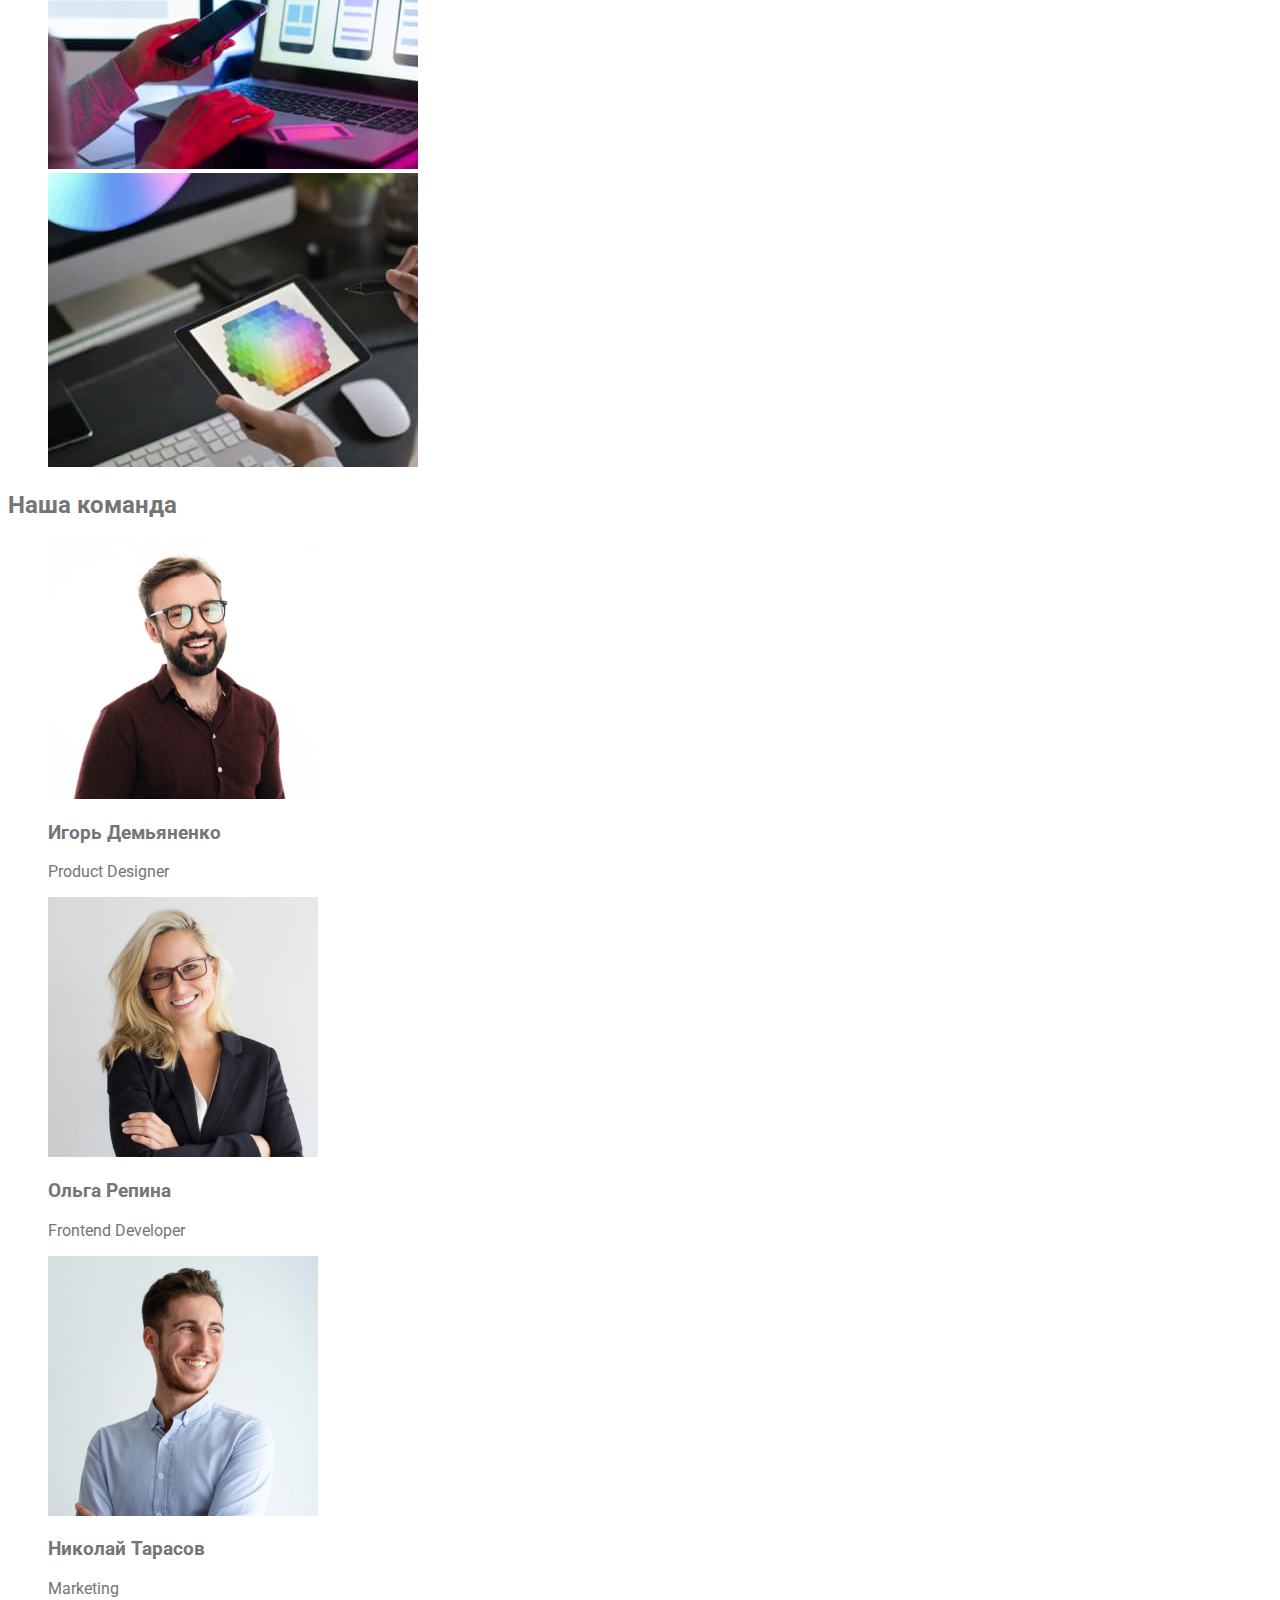
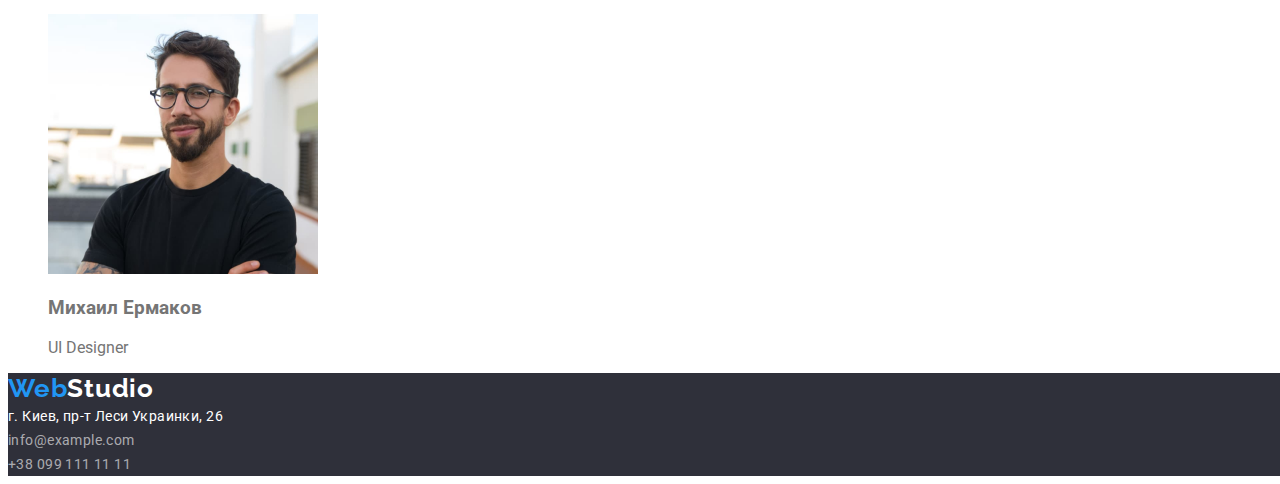
==== commit 70984d0b: "add footer styles for index and portfolio" ====
--- a/index.html
+++ b/index.html
@@ -57,29 +57,29 @@
         <h2 class="visually-hidden">Ценности нашей компании</h2>
         <ul>
           <li class="list">
-            <h3 class="title">Внимание к деталям</h3>
+            <h3 class="values-title">Внимание к деталям</h3>
             <p>
               Идейные соображения, а также начало повседневной работы по
               формированию позиции.
             </p>
           </li>
           <li class="list">
-            <h3 class="title">Пунктуальность</h3>
-            <p>
+            <h3 class="values-title">Пунктуальность</h3>
+            <p class="values-text">
               Задача организации, в особенности же рамки и место обучения кадров
               влечет за собой.
             </p>
           </li>
           <li class="list">
-            <h3 class="title">Планирование</h3>
-            <p>
+            <h3 class="values-title">Планирование</h3>
+            <p class="values-text">
               Равным образом консультация с широким активом в значительной
               степени обуславливает.
             </p>
           </li>
           <li class="list">
-            <h3 class="title">Современные технологии</h3>
-            <p>
+            <h3 class="values-title">Современные технологии</h3>
+            <p class="values-text">
               Значимость этих проблем настолько очевидна, что реализация
               плановых заданий.
             </p>
@@ -88,7 +88,7 @@
       </section>
       <!-- Чем занимаемся -->
       <section>
-        <h2 class="title">Чем мы занимаемся</h2>
+        <h2 class="doing-title">Чем мы занимаемся</h2>
         <ul>
           <li class="list">
             <img
@@ -115,7 +115,7 @@
       </section>
       <!-- Наша команда -->
       <section>
-        <h2 class="title">Наша команда</h2>
+        <h2 class="team-title">Наша команда</h2>
         <ul>
           <li class="list">
             <img
@@ -123,8 +123,8 @@
               src="./images/img-product-designer.jpg"
               alt="Фото Игорь Демьяненко"
             />
-            <h3 class="title">Игорь Демьяненко</h3>
-            <p lang="en">Product Designer</p>
+            <h3 class="team-member-title">Игорь Демьяненко</h3>
+            <p class="team-member-text" lang="en">Product Designer</p>
           </li>
           <li class="list">
             <img
@@ -132,8 +132,8 @@
               src="./images/img-frontend-developer.jpg"
               alt="Фото Ольга Репина"
             />
-            <h3 class="title">Ольга Репина</h3>
-            <p lang="en">Frontend Developer</p>
+            <h3 class="team-member-title">Ольга Репина</h3>
+            <p class="team-member-text" lang="en">Frontend Developer</p>
           </li>
           <li class="list">
             <img
@@ -141,8 +141,8 @@
               src="./images/img-marketing.jpg"
               alt="Фото Николай Тарасов"
             />
-            <h3 class="title">Николай Тарасов</h3>
-            <p lang="en">Marketing</p>
+            <h3 class="team-member-title">Николай Тарасов</h3>
+            <p class="team-member-text" lang="en">Marketing</p>
           </li>
           <li class="list">
             <img
@@ -150,16 +150,18 @@
               src="./images/img-ui-designer.jpg"
               alt="Фото Михаил Ермаков"
             />
-            <h3 class="title">Михаил Ермаков</h3>
-            <p lang="en">UI Designer</p>
+            <h3 class="team-member-title">Михаил Ермаков</h3>
+            <p class="team-member-text" lang="en">UI Designer</p>
           </li>
         </ul>
       </section>
     </main>
     <!-- Подвал -->
-    <footer>
-      <a class="link" href="./index.html" lang="en"><span>Web</span>Studio</a>
-      <address foot-address>
+    <footer class="foot">
+      <a class="logo link" href="./index.html" lang="en"
+        ><span class="logo-color logo">Web</span>Studio</a
+      >
+      <address class="foot-address">
         г. Киев, пр-т Леси Украинки, 26 <br />
         <a class="foot-tel-mail" href="mailto:info@example.com"
           >info@example.com</a
--- a/css/styles.css
+++ b/css/styles.css
@@ -87,7 +87,8 @@
   letter-spacing: 0.06em;
 }
 
-.hero-button {
+.hero-button,
+.portfolio-button {
   background-color: var(--activ-text-color);
   color: #ffffff;
   font-family: inherit;
@@ -99,7 +100,9 @@
 }
 
 .hero-button:hover,
-.hero-button:focus {
+.hero-button:focus,
+.portfolio-button:hover,
+.portfolio-button:focus {
   background-color: #188ce8;
 }
 
@@ -115,3 +118,27 @@
   clip-path: inset(50%);
   margin: -1px;
 }
+
+.foot {
+  background-color: #2f303a;
+}
+
+.foot > .logo {
+  color: #ffffff;
+}
+
+.foot-address {
+  font-style: normal;
+  text-decoration: none;
+  font-size: 14px;
+  line-height: calc(24 / 14);
+  letter-spacing: 0.03em;
+  color: #ffffff;
+}
+.foot-tel-mail {
+  text-decoration: none;
+  font-size: 14px;
+  line-height: calc(24 / 14);
+  letter-spacing: 0.03em;
+  color: rgba(255, 255, 255, 0.6);
+}
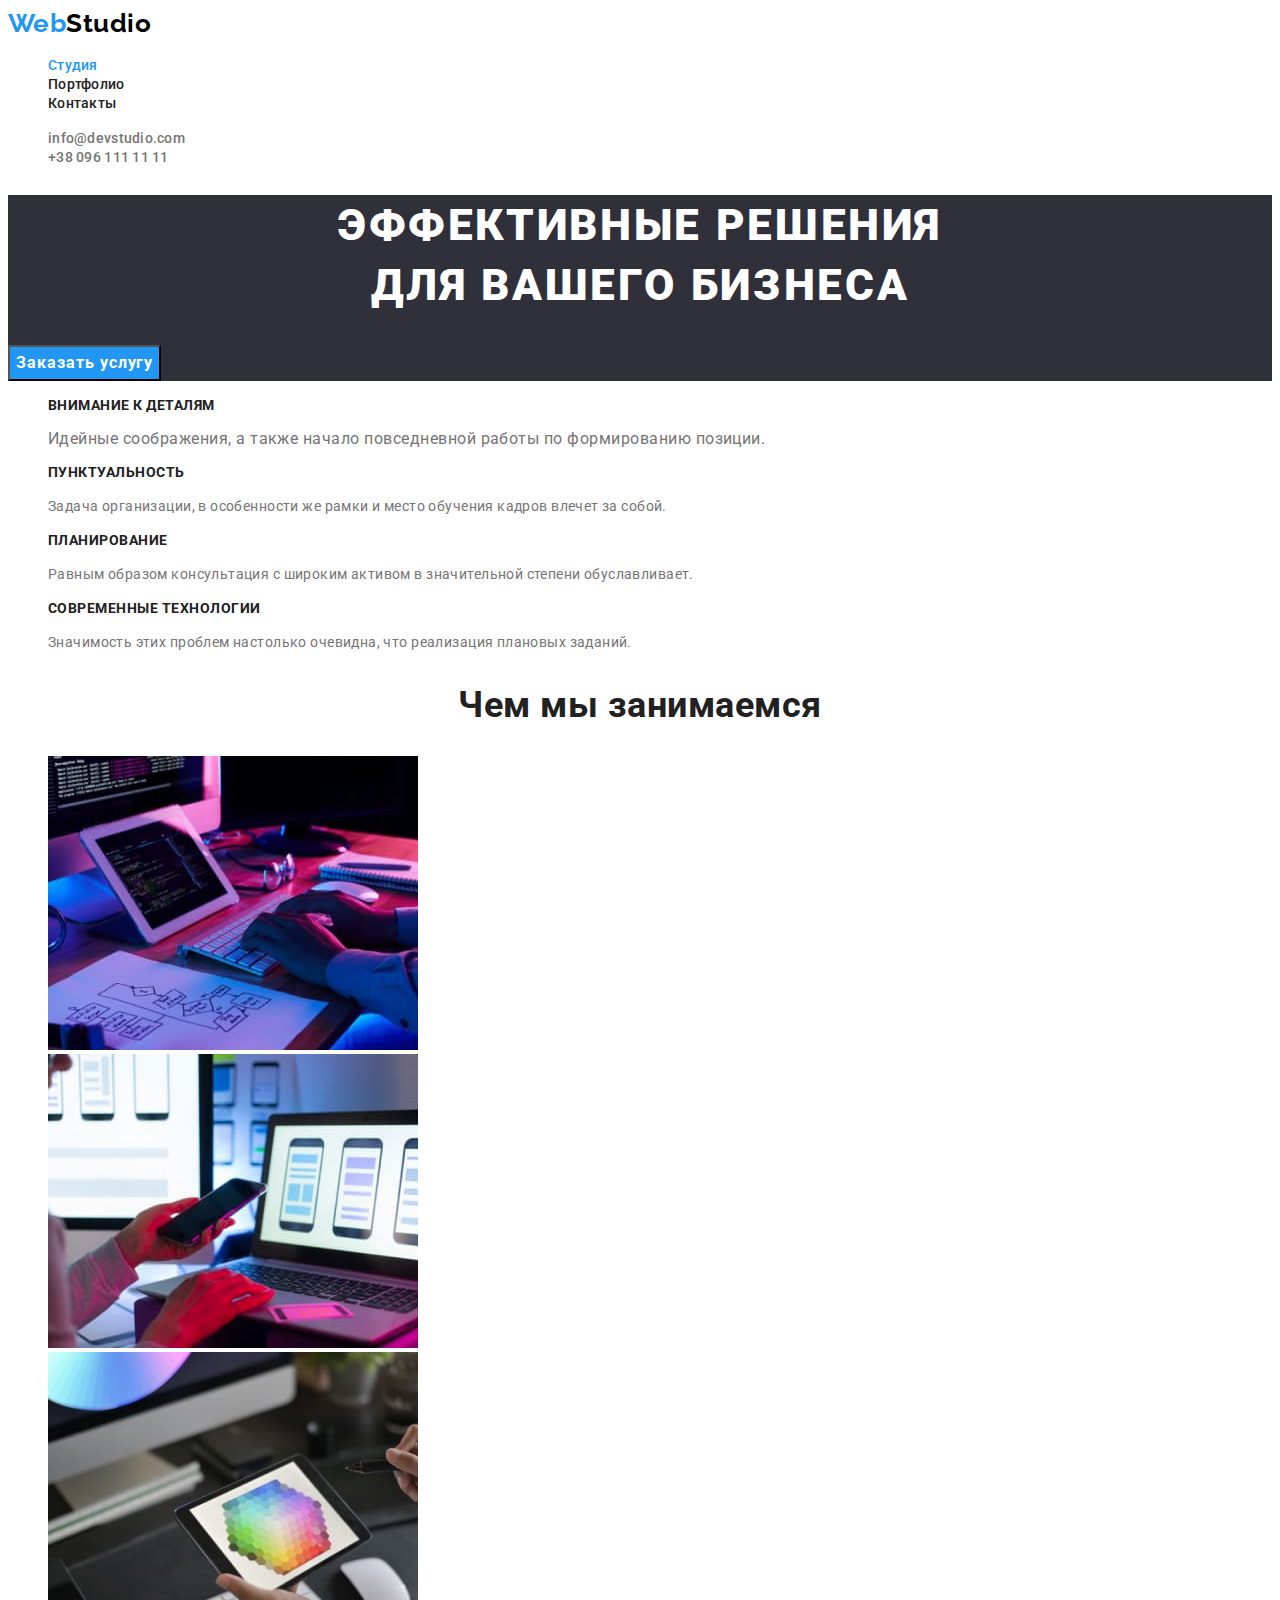
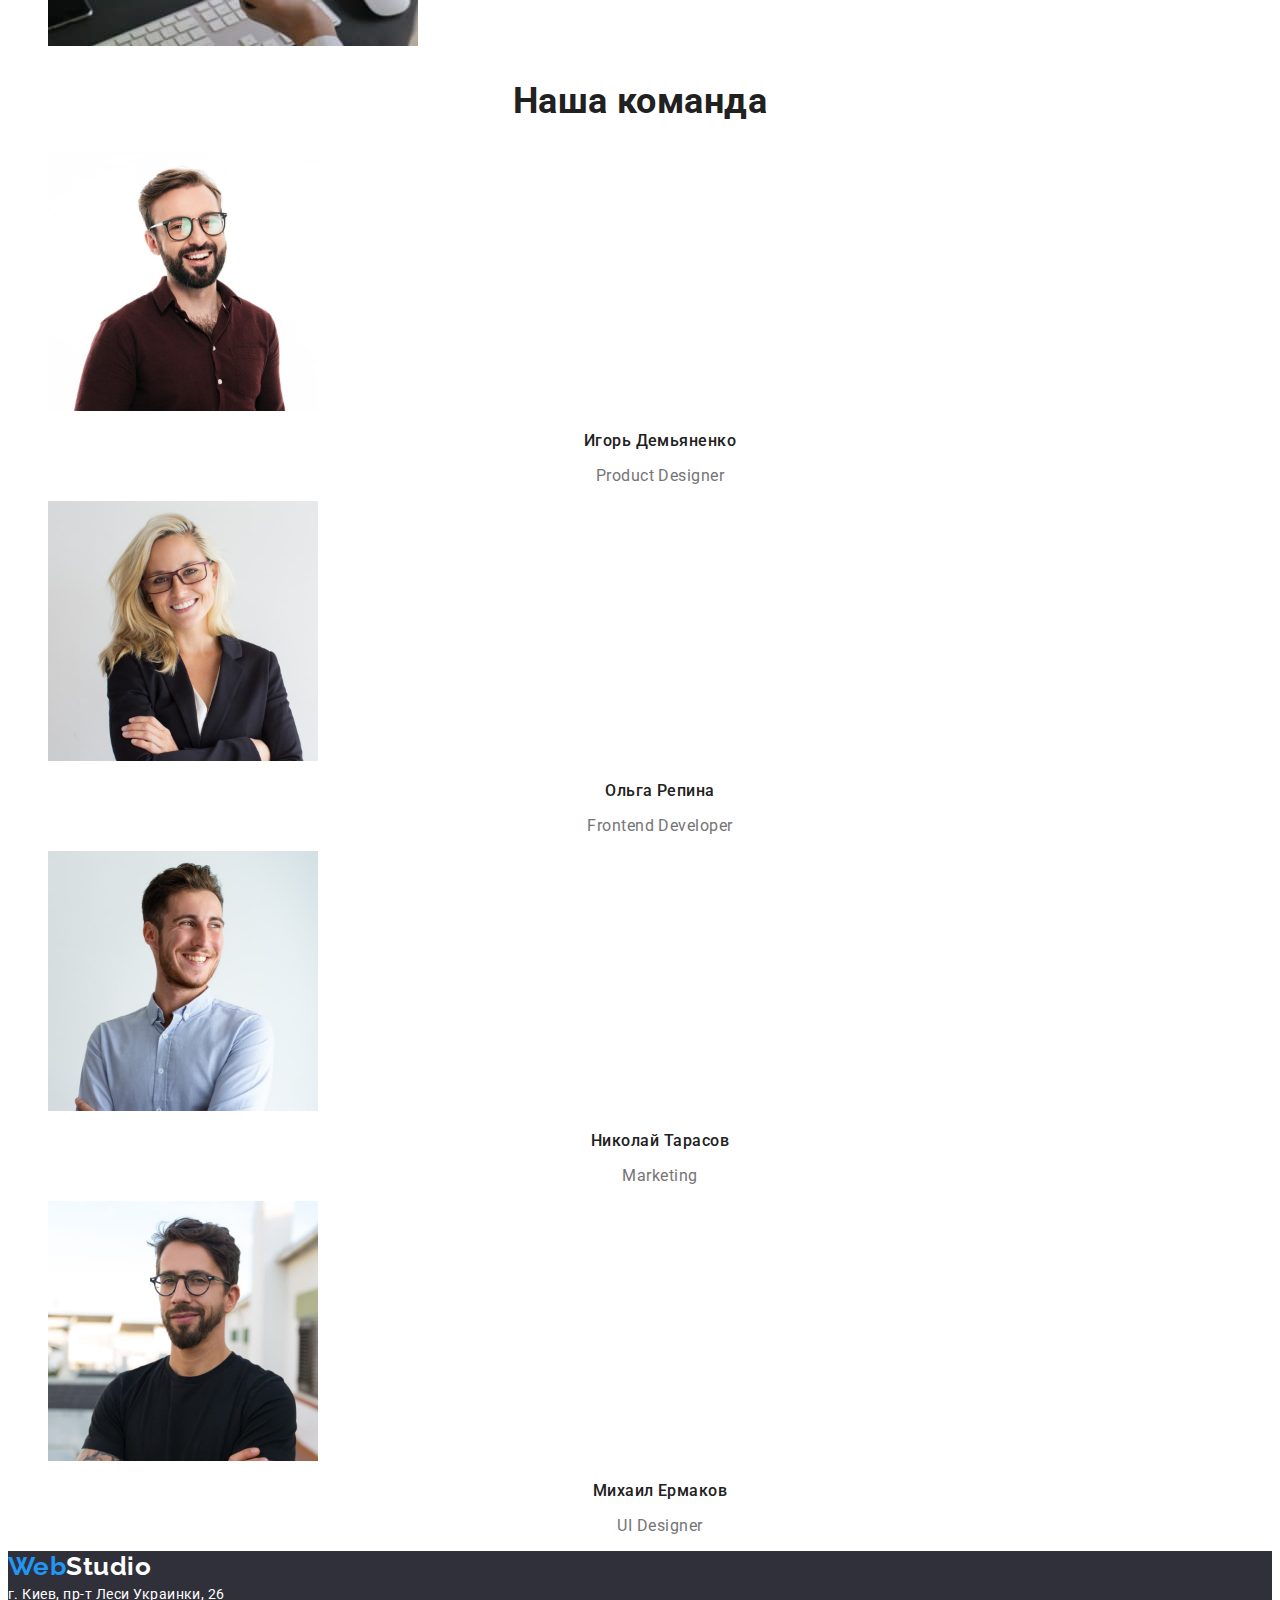
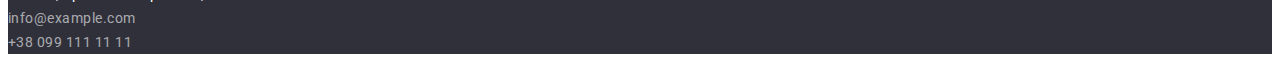
==== commit a970ff0e: "add styles portfolio and buttons. finish" ====
--- a/index.html
+++ b/index.html
@@ -31,12 +31,12 @@
         </ul>
       </nav>
       <ul class="head-list">
-        <li>
+        <li class="list">
           <a class="tel-mail link" href="mailto:info@devstudio.com"
             >info@devstudio.com</a
           >
         </li>
-        <li>
+        <li class="list">
           <a class="tel-mail link" href="tel:+380961111111"
             >+38 096 111 11 11</a
           >
--- a/css/styles.css
+++ b/css/styles.css
@@ -9,12 +9,22 @@
 }
 
 body {
-  width: 1600px;
   color: var(--main-text-color);
   background-color: #ffffff;
   font-family: "Roboto", sans-serif;
   font-style: normal;
-}
+  letter-spacing: 0.03em;
+}
+
+.link {
+  text-decoration: none;
+}
+
+.list {
+  list-style: none;
+}
+
+/* Хедер */
 
 .head-title {
   color: var(--title-color);
@@ -22,14 +32,6 @@
   font-size: 14px;
   line-height: calc(16 / 14);
   letter-spacing: 0.02em;
-}
-
-.link {
-  text-decoration: none;
-}
-
-.list {
-  list-style: none;
 }
 
 .logo {
@@ -39,7 +41,6 @@
   font-style: normal;
   font-size: 26px;
   line-height: calc(31 / 26);
-  letter-spacing: 0.03em;
 }
 
 .logo-color {
@@ -54,26 +55,20 @@
   letter-spacing: 0.02em;
 }
 
-.head-list {
-  list-style: none;
-}
-
 .head-title:hover,
-.head-title:focus {
-  color: var(--activ-text-color);
-}
-
-.head-list .link.current {
-  color: var(--activ-text-color);
-}
-
+.head-title:focus,
 .head .tel-mail:hover,
 .head .tel-mail:focus {
   color: var(--activ-text-color);
 }
 
+.head-list .link.current {
+  color: var(--activ-text-color);
+}
+
+/* Герой */
+
 .hero {
-  height: 600px;
   background: #2f303a;
 }
 
@@ -87,8 +82,9 @@
   letter-spacing: 0.06em;
 }
 
-.hero-button,
-.portfolio-button {
+/* Кнопки */
+
+.hero-button {
   background-color: var(--activ-text-color);
   color: #ffffff;
   font-family: inherit;
@@ -99,12 +95,27 @@
   letter-spacing: 0.06em;
 }
 
+.portfolio-button {
+  font-family: inherit;
+  font-style: inherit;
+  font-weight: 500;
+  font-size: 16px;
+  line-height: calc(26 / 16);
+  color: #212121;
+  background-color: #f5f4fa;
+}
+
 .hero-button:hover,
-.hero-button:focus,
+.hero-button:focus {
+  background-color: #188ce8;
+}
+
 .portfolio-button:hover,
 .portfolio-button:focus {
-  background-color: #188ce8;
-}
+  background-color: var(--activ-text-color);
+}
+
+/* Ценности  */
 
 .visually-hidden {
   position: absolute;
@@ -119,6 +130,70 @@
   margin: -1px;
 }
 
+.values-title {
+  font-size: 14px;
+  line-height: calc(16 / 14);
+  text-transform: uppercase;
+  color: var(--title-color);
+}
+
+.values-text {
+  font-size: 14px;
+  line-height: calc(24 / 14);
+  letter-spacing: 0.03em;
+  color: var(--main-text-color);
+}
+
+/* Чем мы занимаемся */
+
+.doing-title {
+  font-size: 36px;
+  line-height: calc(42 / 36);
+  text-align: center;
+  color: var(--title-color);
+}
+
+/*Наша команда */
+
+.team-title {
+  font-size: 36px;
+  line-height: calc(42 / 36);
+  text-align: center;
+  color: var(--title-color);
+}
+
+.team-member-title {
+  font-weight: 500;
+  font-size: 16px;
+  line-height: calc(19 / 16);
+  text-align: center;
+  color: var(--title-color);
+}
+
+.team-member-text {
+  font-size: 16px;
+  line-height: calc(19 / 16);
+  text-align: center;
+  color: var(--main-text-color);
+}
+
+/* Образцы работ портфолио */
+
+.work-title {
+  font-size: 18px;
+  line-height: calc(36 / 18);
+  letter-spacing: 0.06em;
+  color: var(--title-color);
+}
+
+.work-text {
+  font-size: 16px;
+  line-height: calc(30 / 16);
+  color: var(--main-text-color);
+}
+
+/* Футер */
+
 .foot {
   background-color: #2f303a;
 }
@@ -132,13 +207,11 @@
   text-decoration: none;
   font-size: 14px;
   line-height: calc(24 / 14);
-  letter-spacing: 0.03em;
   color: #ffffff;
 }
 .foot-tel-mail {
   text-decoration: none;
   font-size: 14px;
   line-height: calc(24 / 14);
-  letter-spacing: 0.03em;
   color: rgba(255, 255, 255, 0.6);
 }
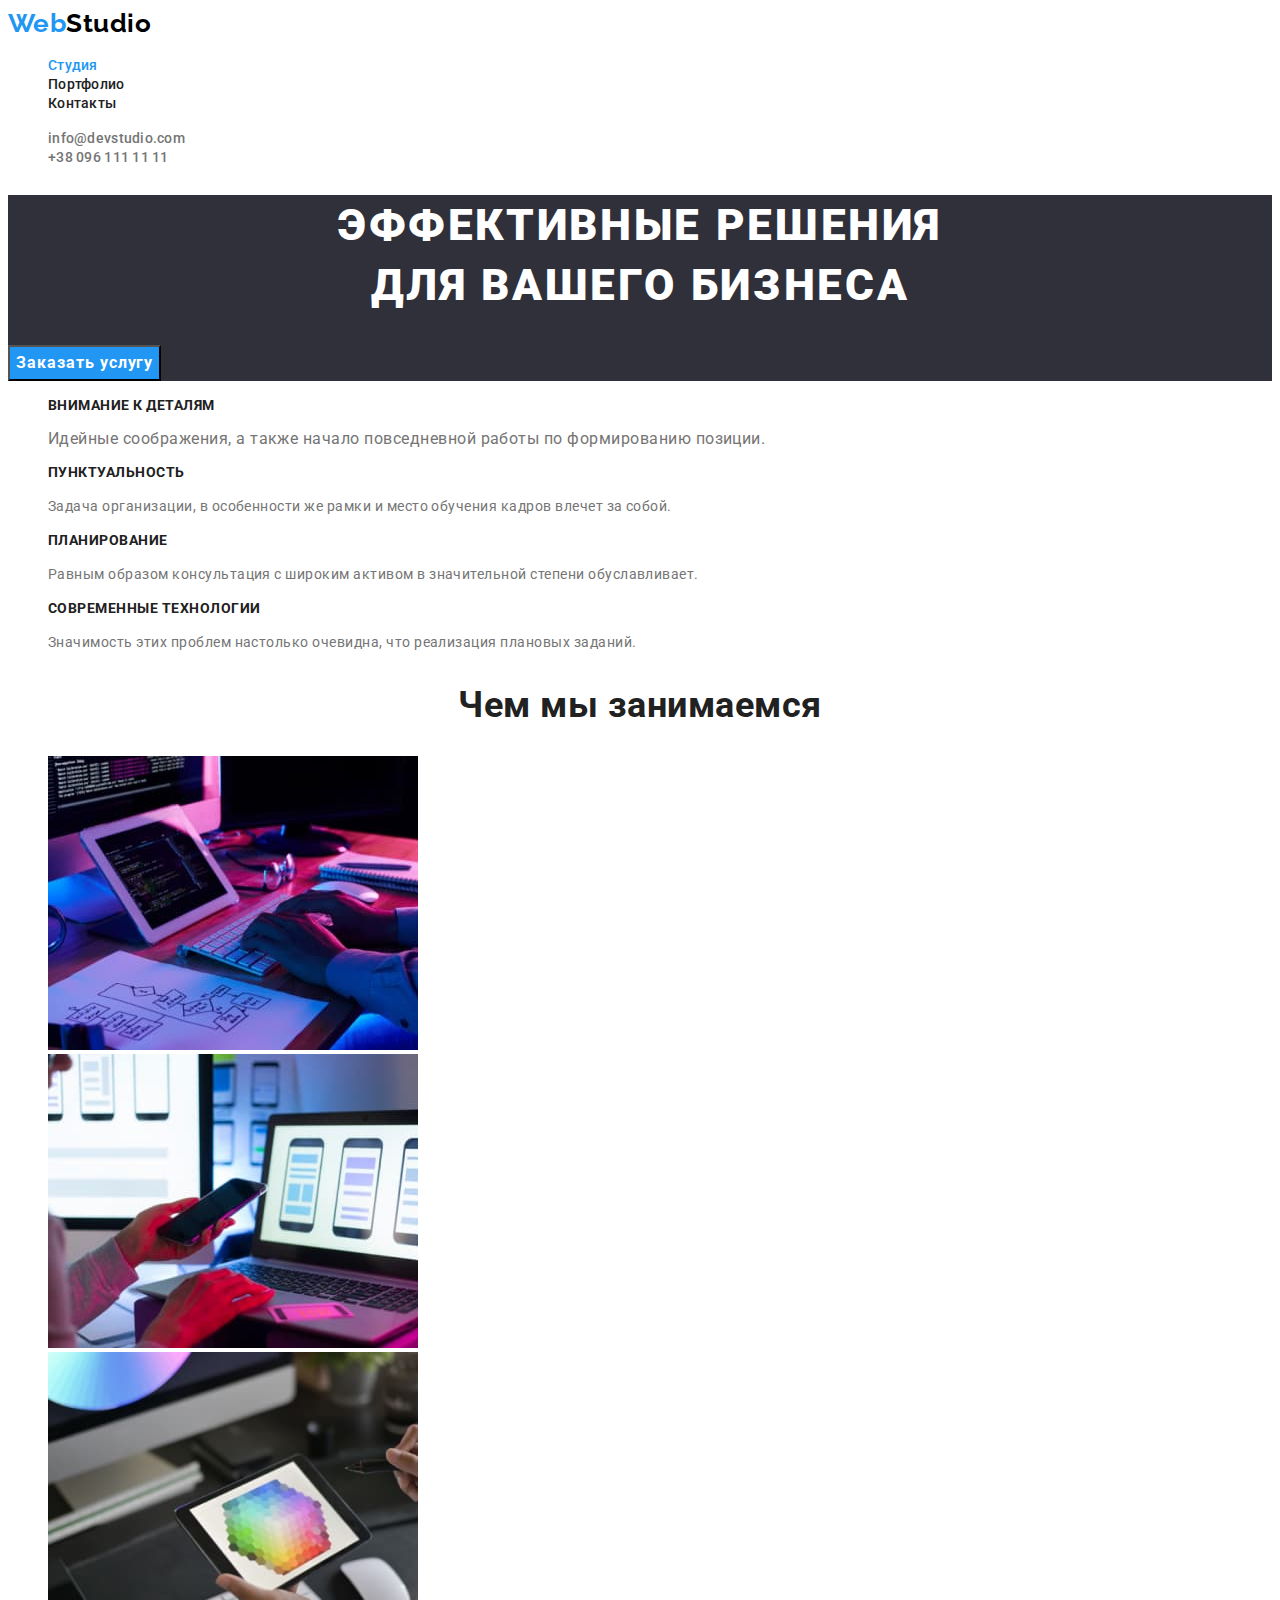
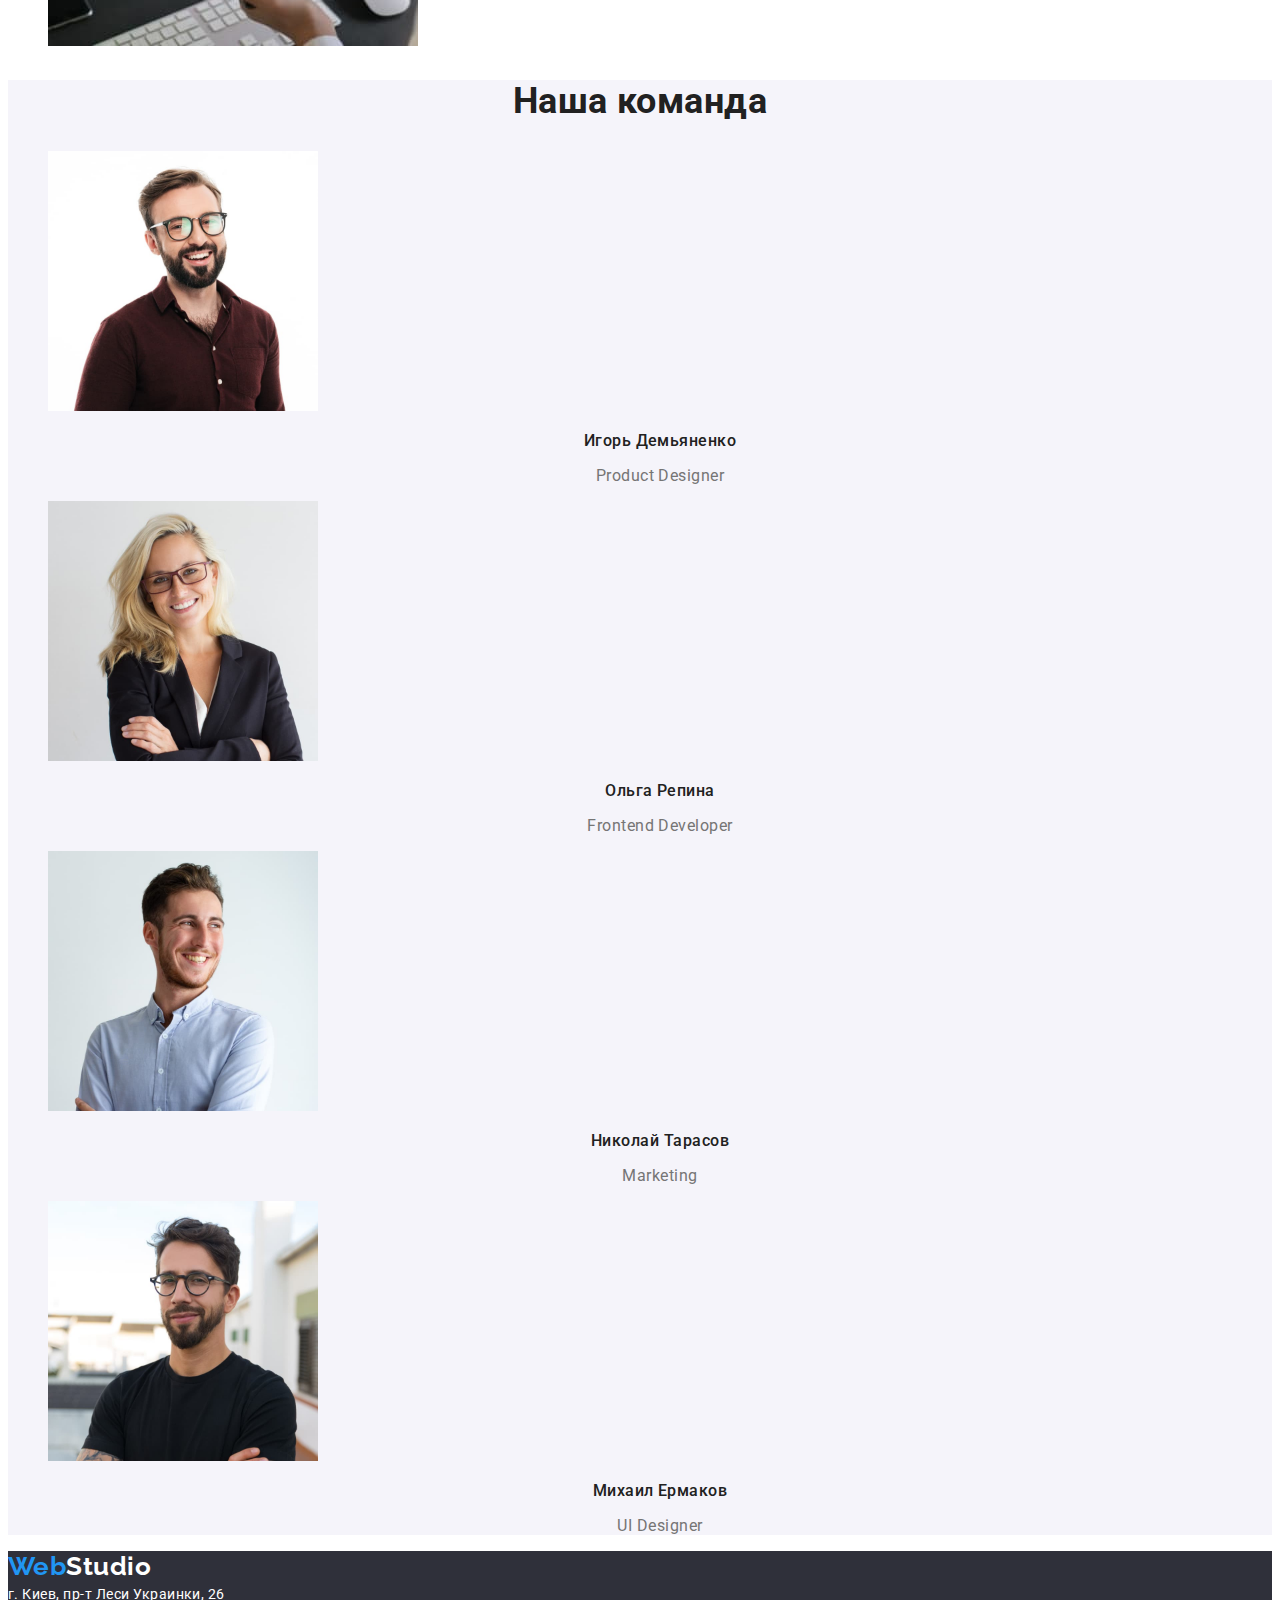
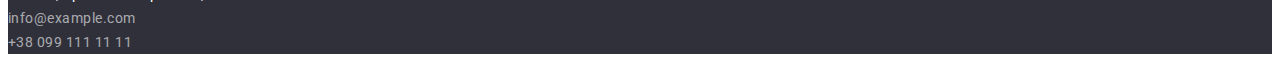
==== commit 4f1b0f3a: "fix hw2" ====
--- a/index.html
+++ b/index.html
@@ -114,7 +114,7 @@
         </ul>
       </section>
       <!-- Наша команда -->
-      <section>
+      <section class="team">
         <h2 class="team-title">Наша команда</h2>
         <ul>
           <li class="list">
--- a/css/styles.css
+++ b/css/styles.css
@@ -12,7 +12,6 @@
   color: var(--main-text-color);
   background-color: #ffffff;
   font-family: "Roboto", sans-serif;
-  font-style: normal;
   letter-spacing: 0.03em;
 }
 
@@ -38,7 +37,6 @@
   color: #000000;
   font-family: "Raleway", sans-serif;
   font-weight: 700;
-  font-style: normal;
   font-size: 26px;
   line-height: calc(31 / 26);
 }
@@ -58,7 +56,9 @@
 .head-title:hover,
 .head-title:focus,
 .head .tel-mail:hover,
-.head .tel-mail:focus {
+.head .tel-mail:focus,
+.foot-tel-mail:hover,
+.foot-tel-mail:focus {
   color: var(--activ-text-color);
 }
 
@@ -93,6 +93,7 @@
   font-size: 16px;
   line-height: calc(30 / 16);
   letter-spacing: 0.06em;
+  cursor: pointer;
 }
 
 .portfolio-button {
@@ -103,6 +104,7 @@
   line-height: calc(26 / 16);
   color: #212121;
   background-color: #f5f4fa;
+  cursor: pointer;
 }
 
 .hero-button:hover,
@@ -140,7 +142,6 @@
 .values-text {
   font-size: 14px;
   line-height: calc(24 / 14);
-  letter-spacing: 0.03em;
   color: var(--main-text-color);
 }
 
@@ -154,6 +155,10 @@
 }
 
 /*Наша команда */
+
+.team {
+  background-color: #f5f4fa;
+}
 
 .team-title {
   font-size: 36px;
